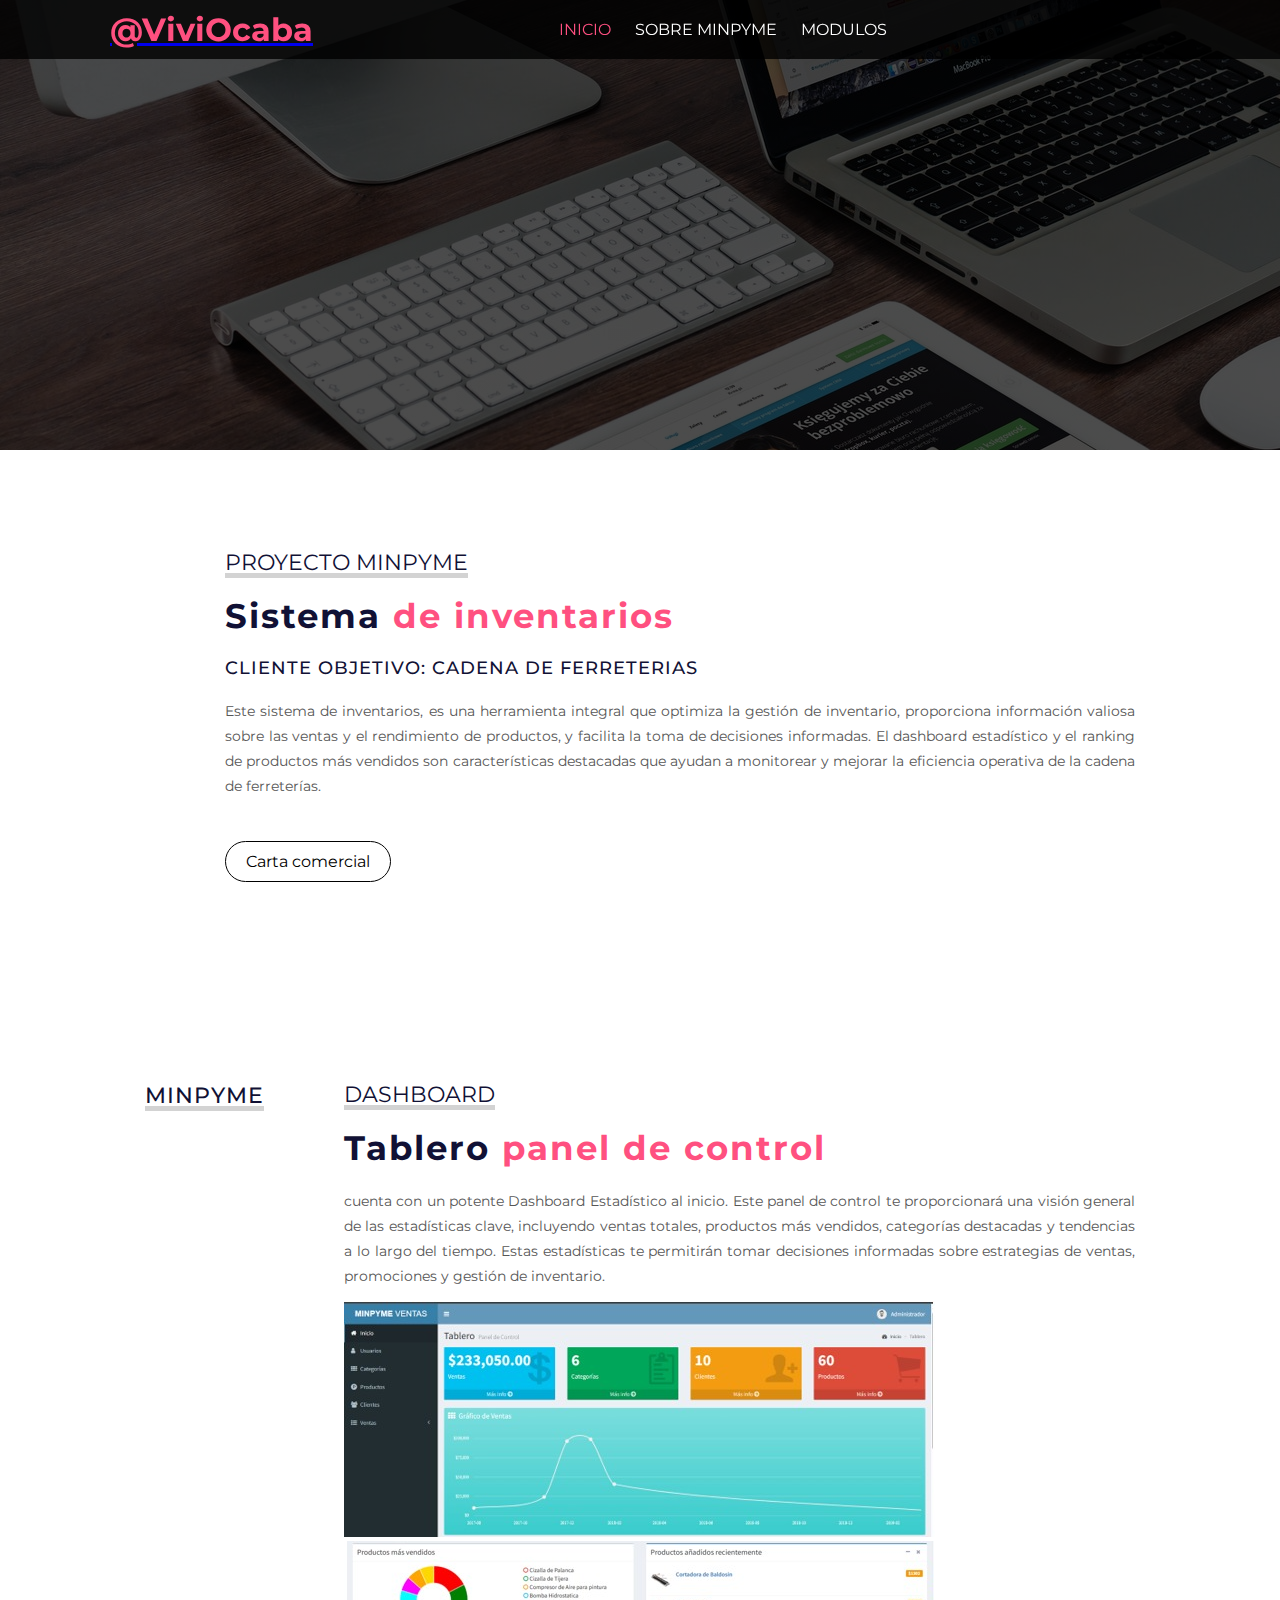
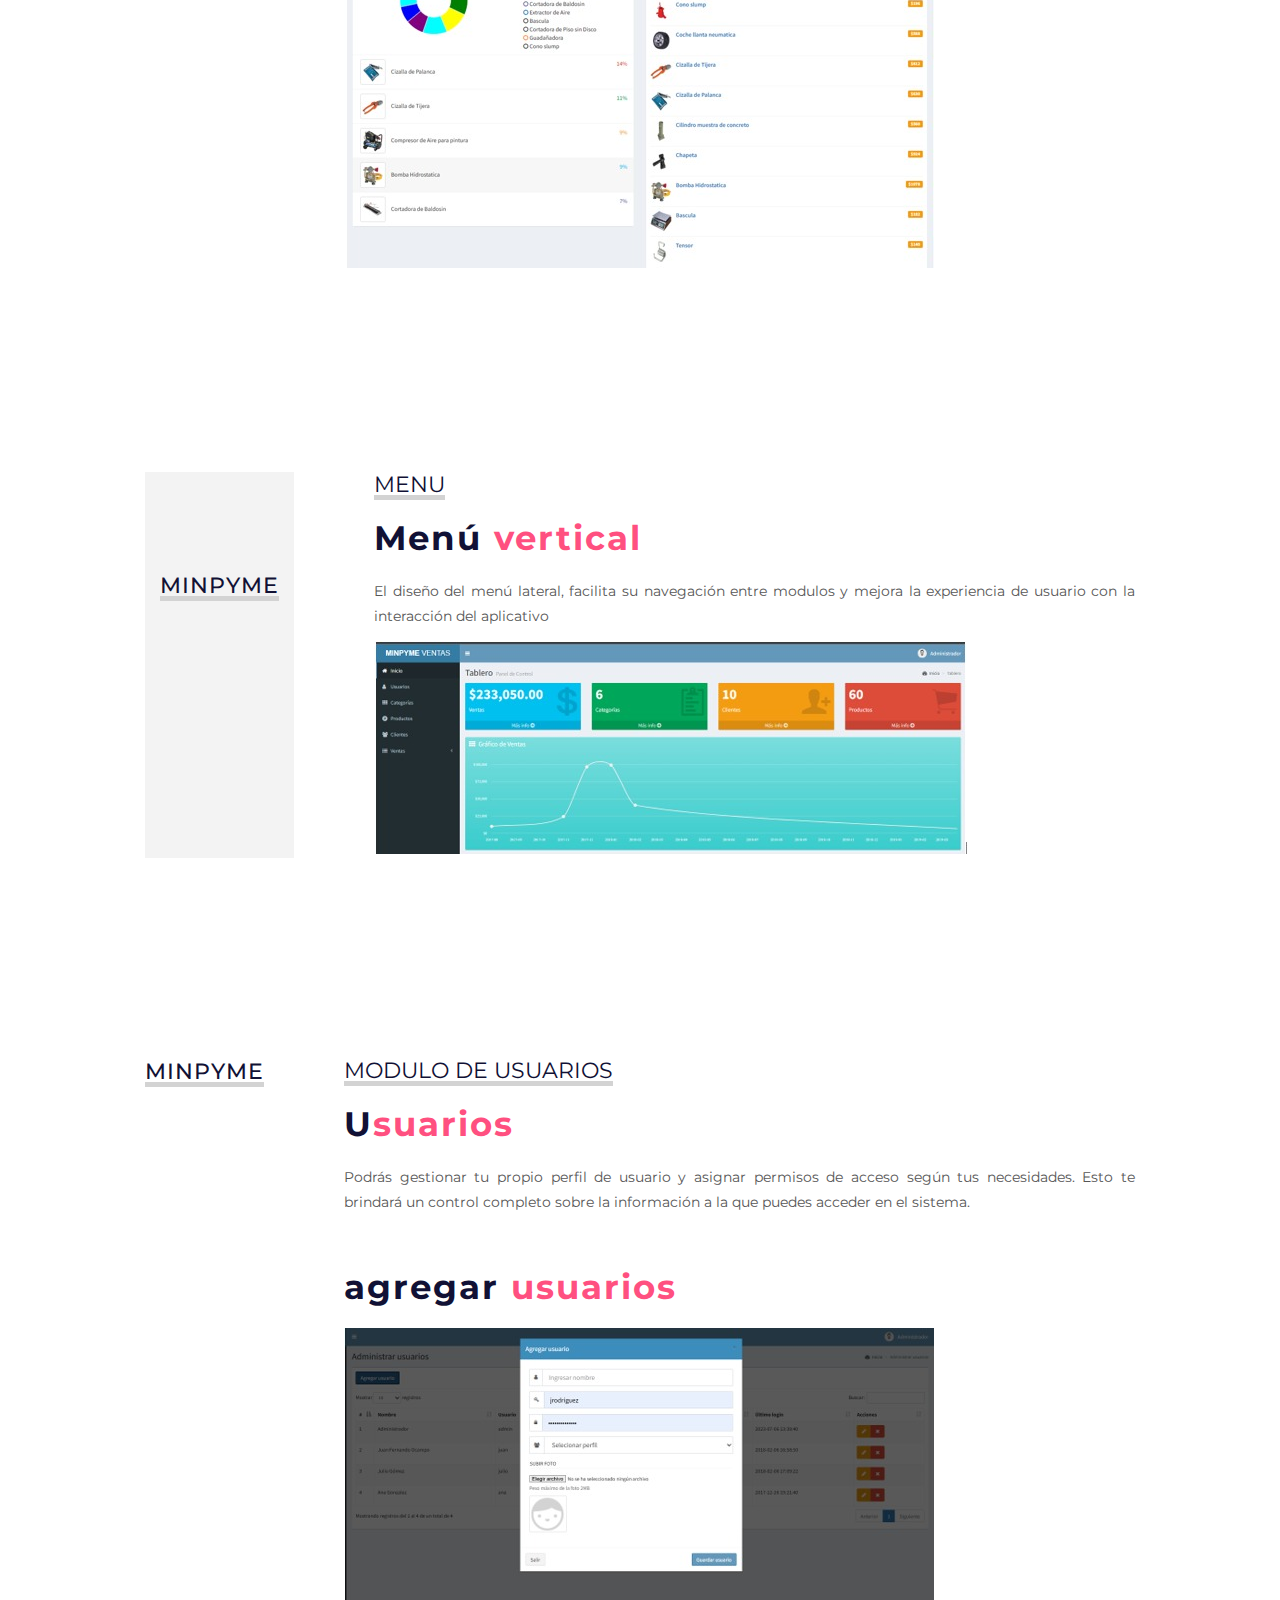
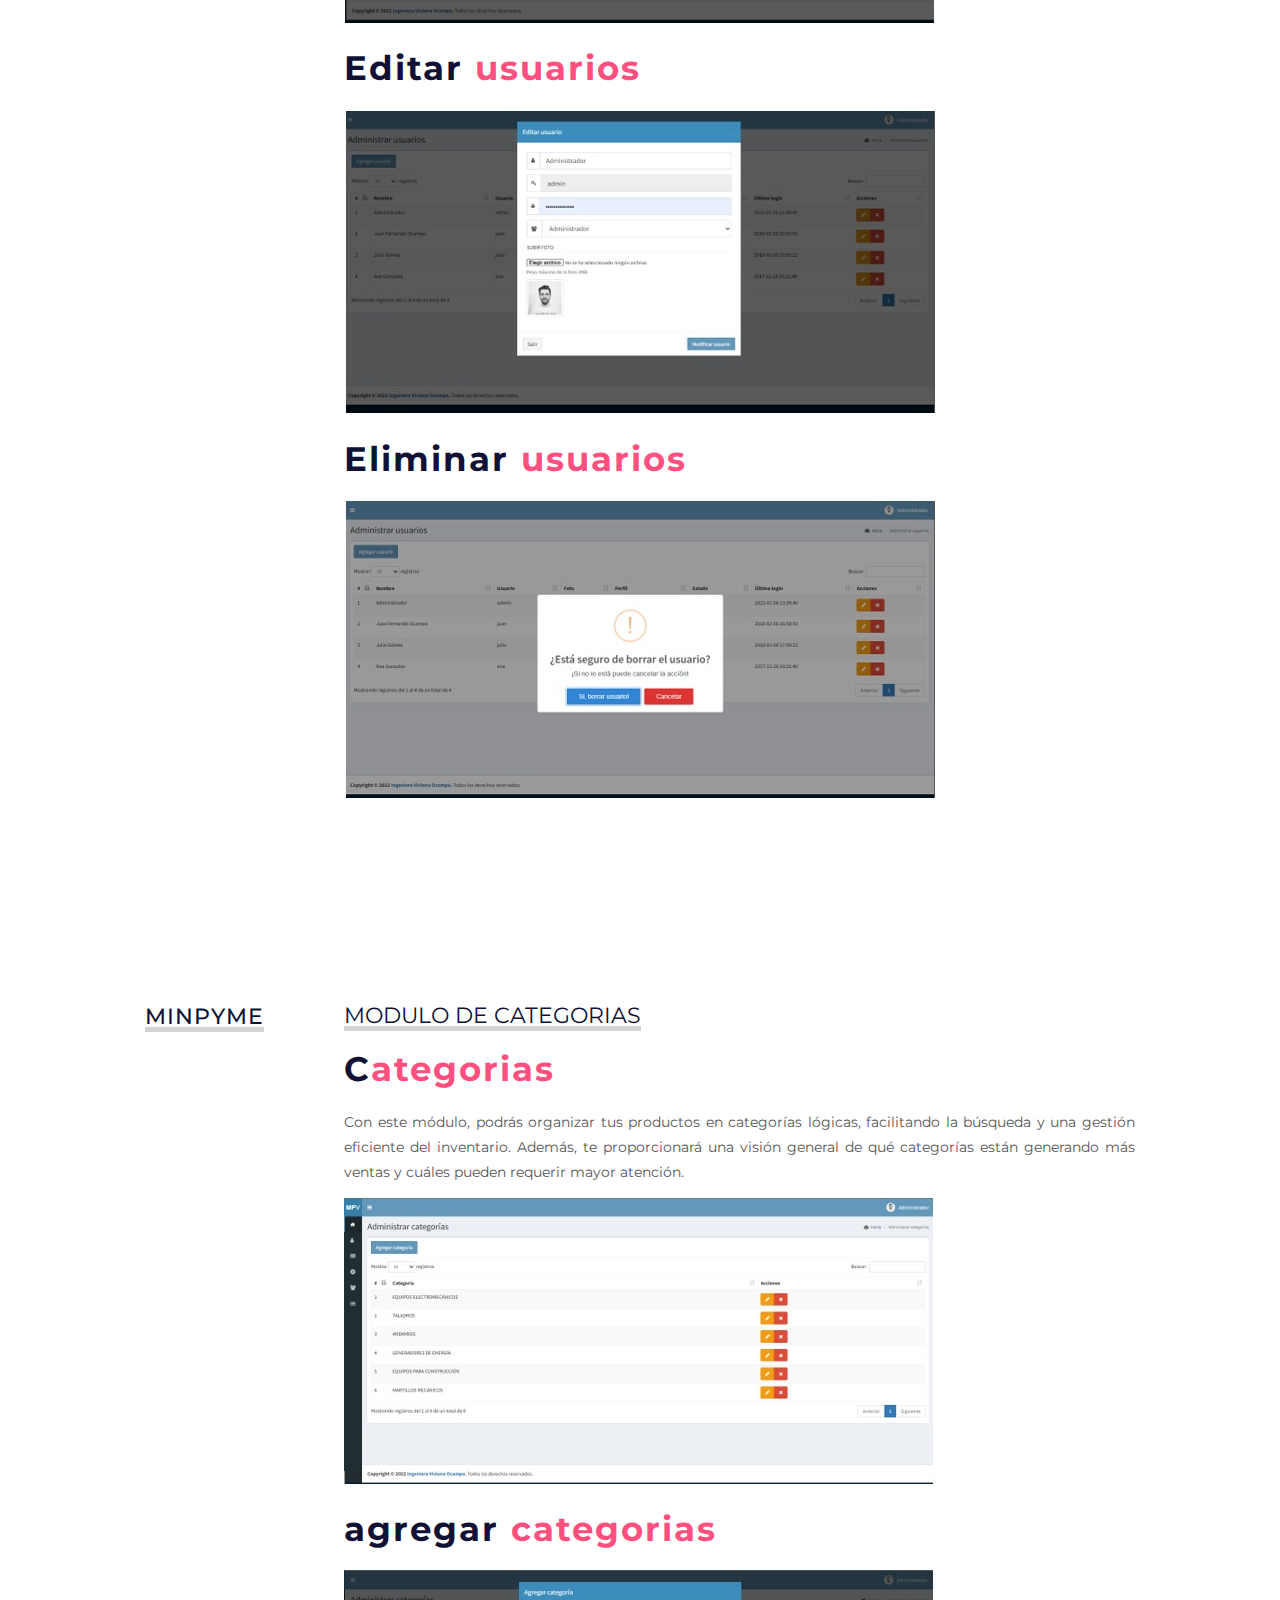
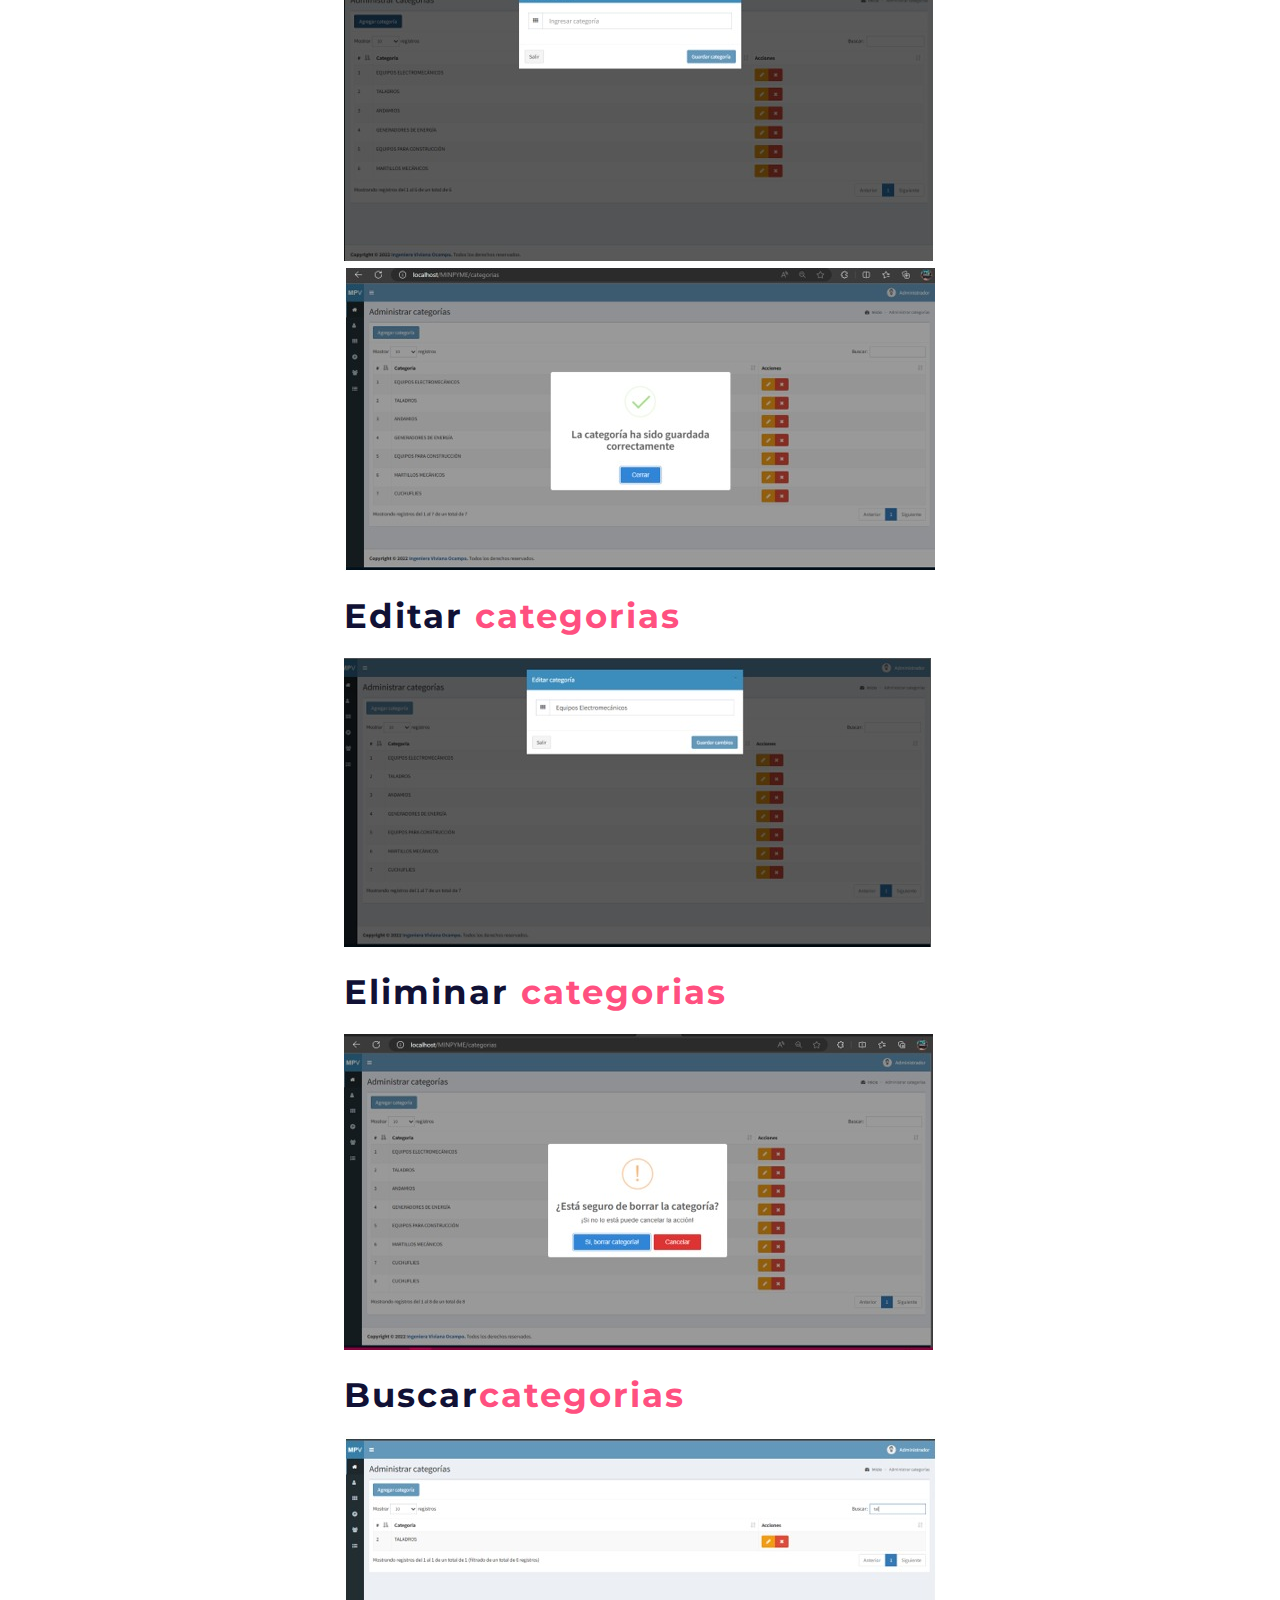
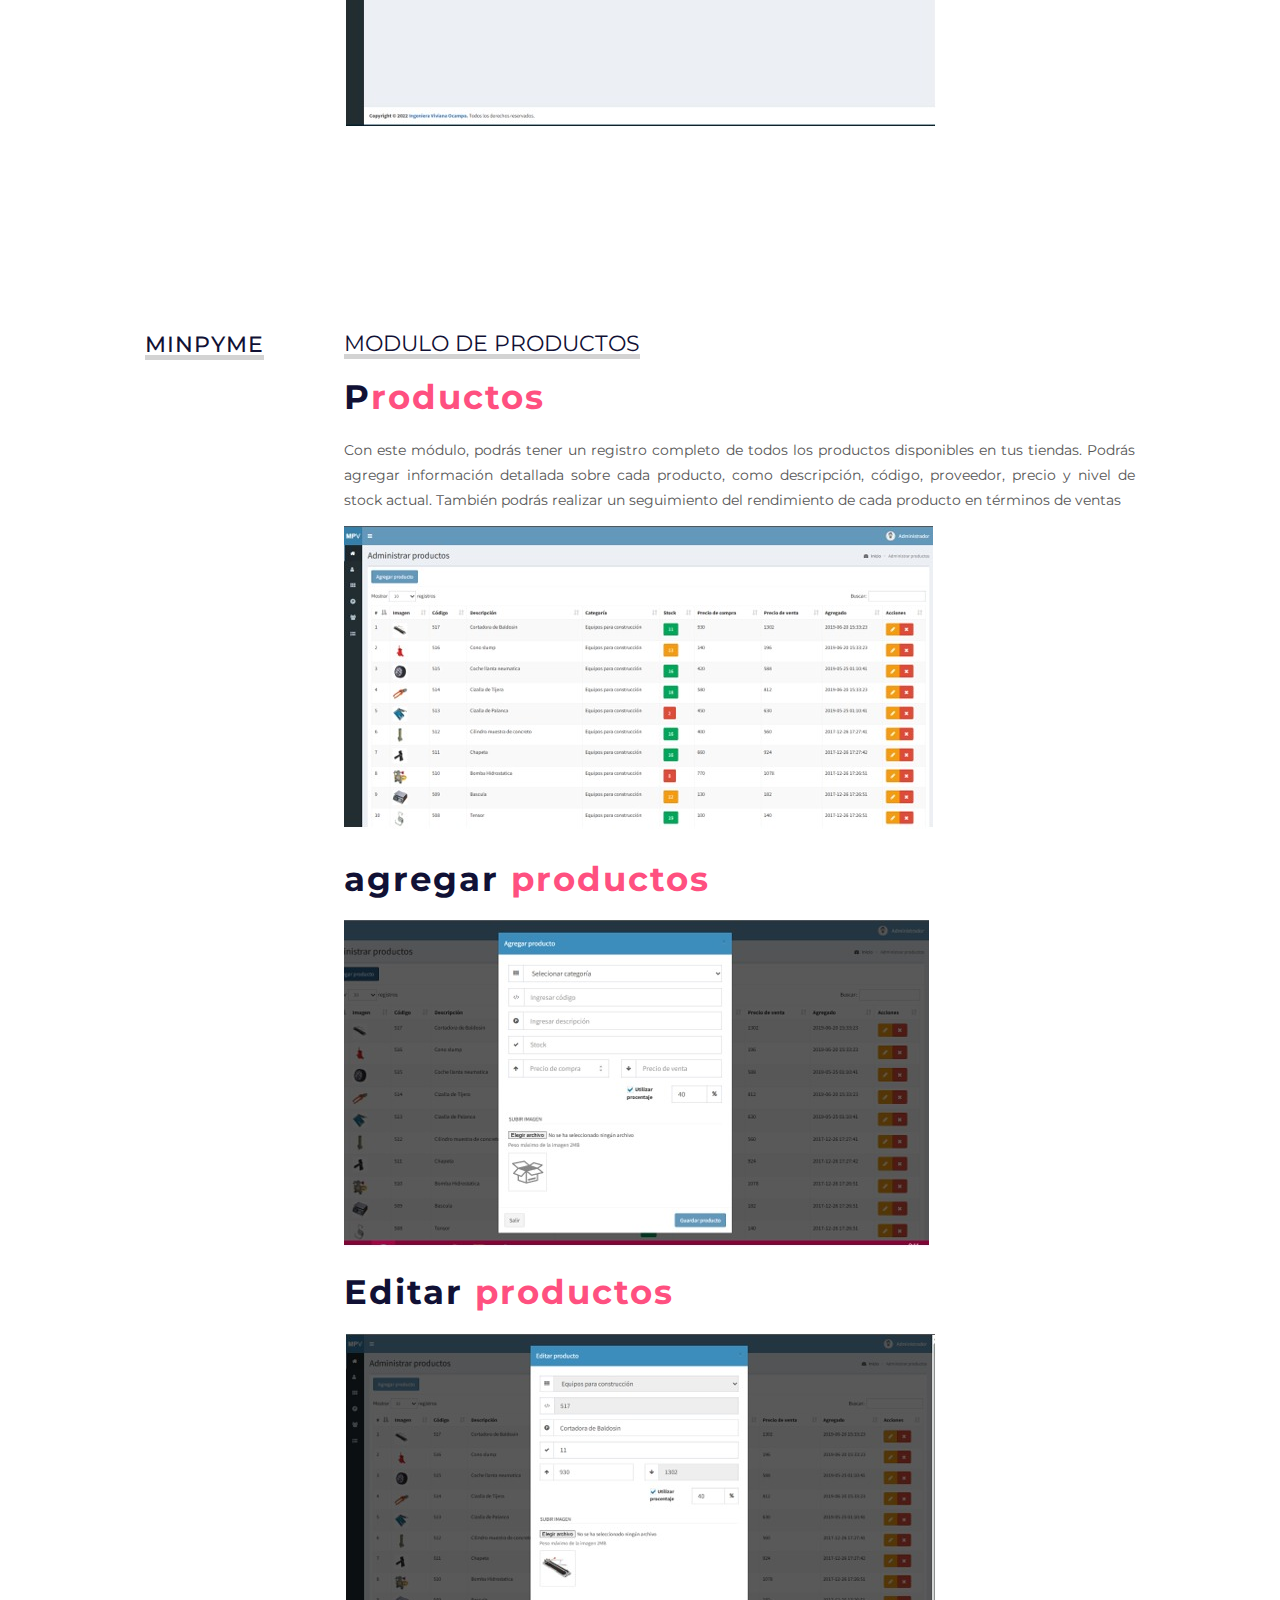
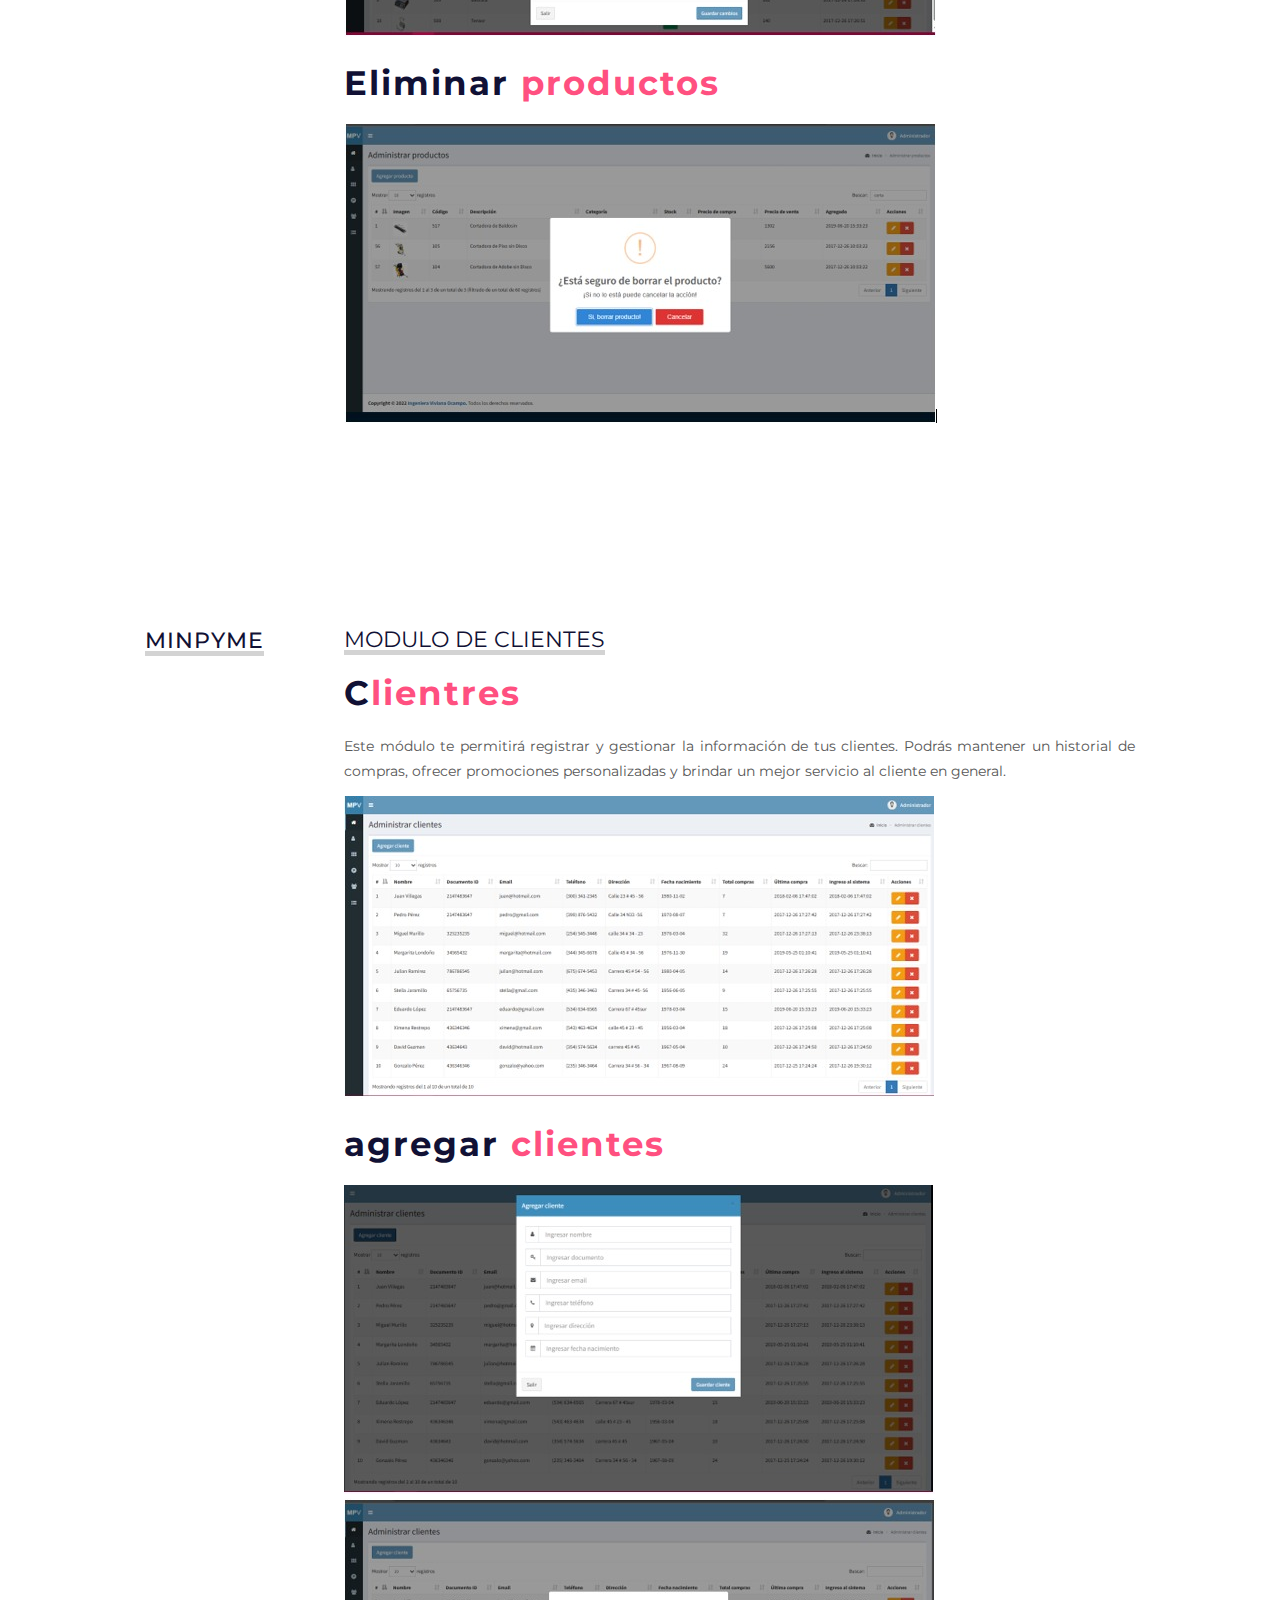
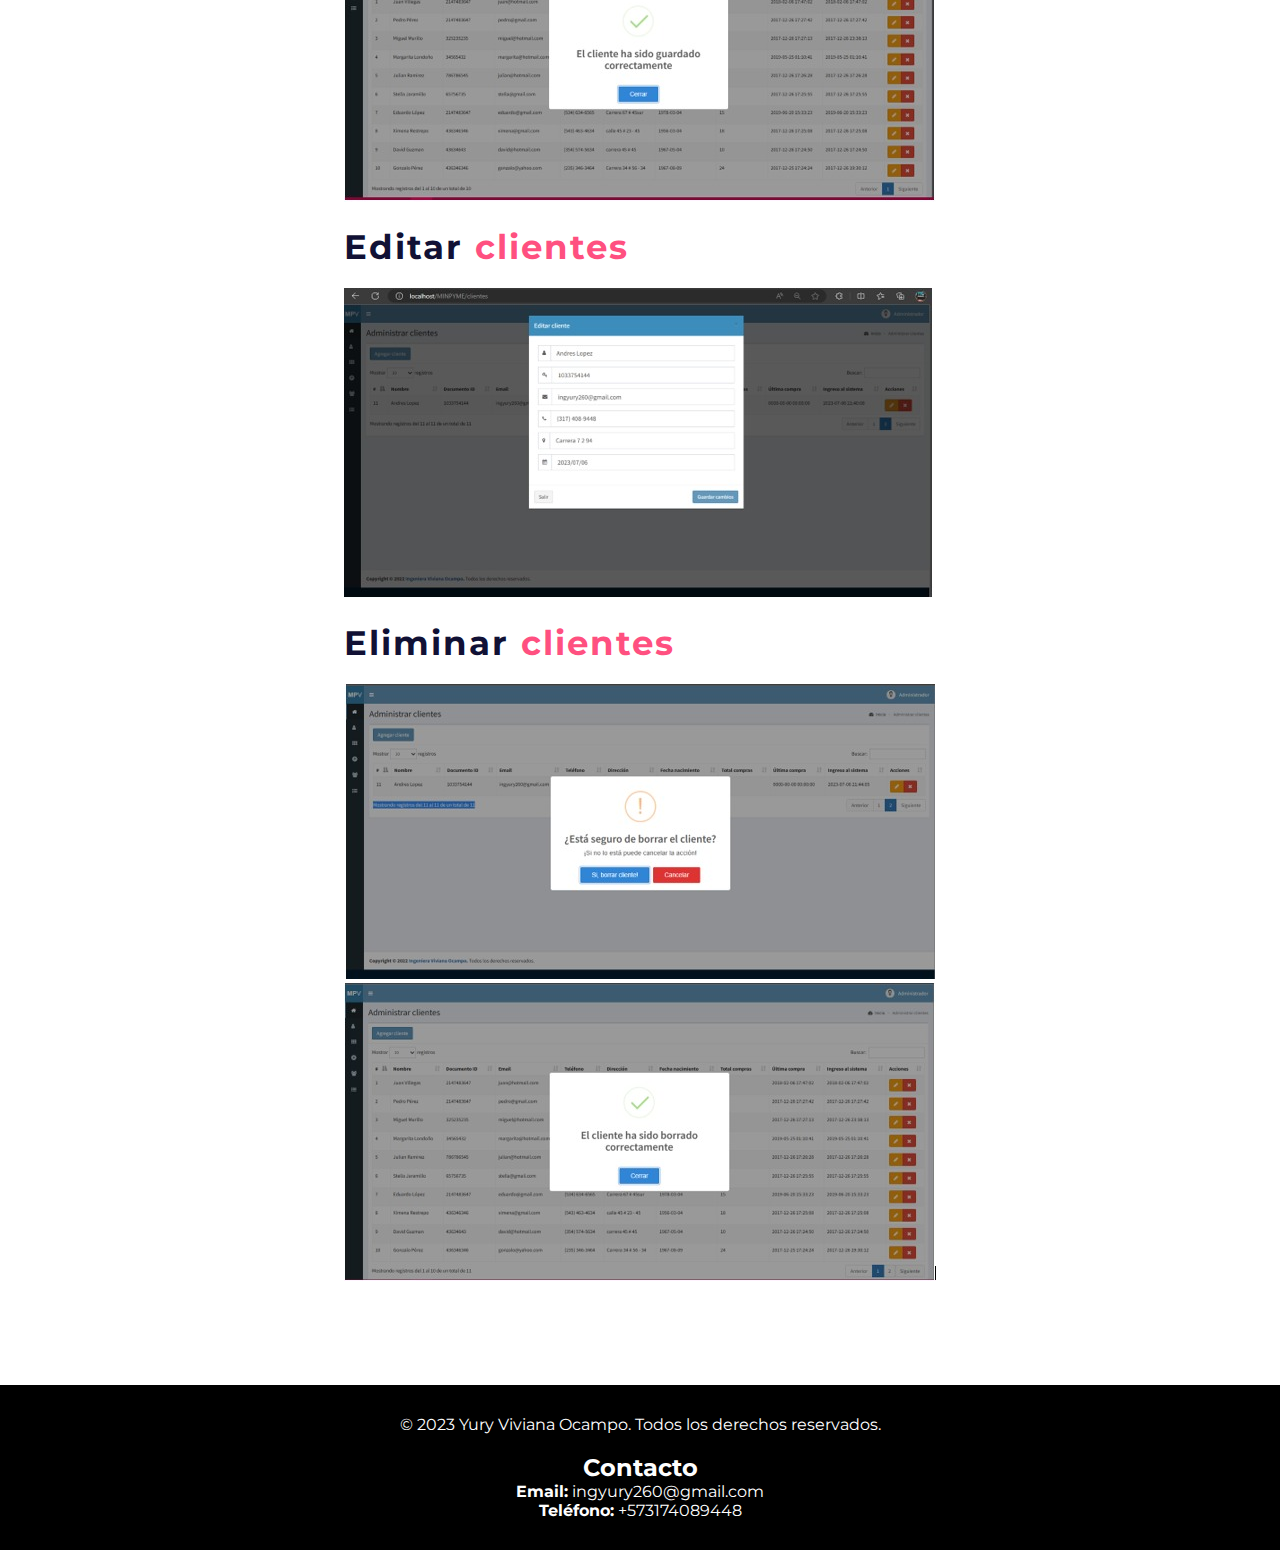
==== minpyme.html @ c979b542 "Creación del portafolio web" ====
<!DOCTYPE html>
<html lang="es">

<head>
    <meta charset="UTF-8">
    <meta http-equiv="X-UA-Compatible" content="IE=edge">
    <meta name="viewport" content="width=device-width, initial-scale=1.0 user-scalable=no">
    <link rel="stylesheet" href="https://cdnjs.cloudflare.com/ajax/libs/font-awesome/6.1.1/css/all.min.css"
        integrity="sha512-KfkfwYDsLkIlwQp6LFnl8zNdLGxu9YAA1QvwINks4PhcElQSvqcyVLLD9aMhXd13uQjoXtEKNosOWaZqXgel0g=="
        crossorigin="anonymous" referrerpolicy="no-referrer" />
    <title>Desarrollador Web</title>
    <link rel="stylesheet" href="estilo.css">
    <link rel="icon" href="img/cohete.ico">
</head>

<body>
     <!-- SECCION I N I C I O -->
     <section id="inicio">
        <div class="contenido">
            <header>
                <div class="contenido-header">
               
                    <a href="index.html"><h1>@ViviOcaba</h1></a>
                    <nav id="nav" class="">
                        <ul id="links">
                            <li><a href="#inicio" class="seleccionado" onclick="seleccionar(this)">INICIO</a></li>
                            <li><a href="#sobremi" onclick="seleccionar(this)">SOBRE MINPYME</a></li>
                            <li><a href="#servicios" onclick="seleccionar(this)">MODULOS</a></li>
                            
                        </ul>
                    </nav>

                    <!-- Icono del menu responsive -->
                    <div id="icono-nav" onclick="responsiveMenu()">
                        <i class="fa-solid fa-bars"></i>
                    </div>


                    <div class="redes">
                        <a href="https://www.linkedin.com/in/yury-viviana-ocampo-baracaldo-a1581785/"><i class="fab fa-linkedin"></i></a>
                        <a href="https://www.facebook.com/Yurivivioca"><i class="fa-brands fa-facebook"></i></a>
                        <a href="https://www.instagram.com/ingyury/"><i class="fa-brands fa-instagram-square"></i></a>
                    </div>
                </div>
            </header>
    </section>
    <!-- SECCION sobre proyecto -->
    <section id="sobremi">
        <div class="contenedor-foto">
        </div>
        <div class="sobremi">
            <p class="titulo-seccion">Proyecto MINPYME</p>
            <h2>Sistema <span>de inventarios</span> </h2>
            <h3>Cliente Objetivo: Cadena de ferreterias</h3>
            <div>
                <p class="justify-text">Este sistema de inventarios, es una herramienta integral que optimiza la gestión
                    de inventario,
                    proporciona información valiosa sobre las ventas y el rendimiento de productos, y facilita la toma
                    de decisiones informadas.
                    El dashboard estadístico y el ranking de productos más vendidos son características destacadas que
                    ayudan a monitorear y mejorar
                    la eficiencia operativa de la cadena de ferreterías.</p>
            </div>
            <a href="Documento/Carta Comercial.pdf">Carta comercial</a>
        </div>
    </section>
    <!-- SECCION Sobre la descripción de los modulos/Dashboard -->
    <section id="sobremi">
        <div class="sobremi">
            <h3 class="titulo-seccion">MINPYME</h3>
        </div>
        <div class="sobremi">
            <p class="titulo-seccion">Dashboard</p>
            <h2>Tablero <span>panel de control</span> </h2>

            <div>
                <p class="justify-text">cuenta con un potente Dashboard
                    Estadístico al inicio. Este panel de control te proporcionará una visión general de las
                    estadísticas clave, incluyendo ventas totales, productos más vendidos, categorías
                    destacadas y tendencias a lo largo del tiempo. Estas estadísticas te permitirán tomar
                    decisiones informadas sobre estrategias de ventas, promociones y gestión de inventario.</p>
                <img src="img/inicio.jpg" alt="">
                <img src="img/dashboard1.jpg" alt="">
            </div>
        </div>
    </section>
    <!-- SECCION Sobre la descripción de los modulos/Menu -->
    <section id="sobremi">
        <div id="servicios" class="sobremi">
            <h3 class="titulo-seccion">MINPYME</h3>
        </div>
        <div class="sobremi">
            <p class="titulo-seccion">Menu</p>
            <h2>Menú <span>vertical</span></h2>

            <div>
                <p class="justify-text">El diseño del menú lateral, facilita su navegación entre modulos y
                    mejora la experiencia de usuario con la interacción del aplicativo</p>
                <!-- <img src="img/menu.jpg" alt=""> -->
                <img src="img/menu.jpg" alt="">
            </div>
        </div>
    </section>
    <!-- SECCION Sobre la descripción de los modulos/Usuarios -->
    <section id="sobremi">
        <div class="sobremi">
            <h3 class="titulo-seccion">MINPYME</h3>
        </div>
        <div class="sobremi">
            <p class="titulo-seccion">Modulo de usuarios</p>
            <h2>U<span>suarios</span></h2>

            <div>
                <p class="justify-text">Podrás gestionar tu propio perfil de usuario y asignar 
                    permisos de acceso según tus necesidades. Esto te brindará un control completo 
                    sobre la información a la que puedes acceder en el sistema.</p>
                <img src="img/usuario1.jpg" alt="">
                <h2>agregar <span>usuarios</span></h2>
                <img src="img/usuario2.jpg" alt="">
                <h2>Editar <span>usuarios</span></h2>
                <img src="img/usuario3.jpg" alt="">
                <h2>Eliminar <span>usuarios</span></h2>
                <img src="img/usuario4.jpg" alt="">
                
            </div>
        </div>
    </section>

       <!-- SECCION Sobre la descripción de los modulos/Categorias -->
       <section id="sobremi">
        <div class="sobremi">
            <h3 class="titulo-seccion">MINPYME</h3>
        </div>
        <div class="sobremi">
            <p class="titulo-seccion">Modulo de categorias</p>
            <h2>C<span>ategorias</span></h2>

            <div>
                <p class="justify-text">Con este módulo, podrás organizar tus productos en 
                    categorías lógicas, facilitando la búsqueda y una gestión eficiente del inventario. 
                    Además, te proporcionará una visión general de qué categorías están generando 
                    más ventas y cuáles pueden requerir mayor atención.
                    </p>
                <img src="img/Categorias.jpg" alt="">
                <h2>agregar <span>categorias</span></h2>
                <img src="img/agregar categoria.jpg" alt="">
                <img src="img/agregarcategoria.jpg" alt="">
                <h2>Editar <span>categorias</span></h2>
                <img src="img/editar categoria.jpg" alt="">
                <h2>Eliminar <span>categorias</span></h2>
                <img src="img/eliminar categoria.jpg" alt="">
                <h2>Buscar<span>categorias</span></h2>
                <img src="img/BuscadorCategorias.jpg" alt="">
                
            </div>
        </div>
    </section>
     <!-- SECCION Sobre la descripción de los modulos/Productos -->
     <section id="sobremi">
        <div class="sobremi">
            <h3 class="titulo-seccion">MINPYME</h3>
        </div>
        <div class="sobremi">
            <p class="titulo-seccion">Modulo de productos</p>
            <h2>P<span>roductos</span></h2>

            <div>
                <p class="justify-text">Con este módulo, podrás tener un registro completo de 
                    todos los productos disponibles en tus tiendas. Podrás agregar información 
                    detallada sobre cada producto, como descripción, código, proveedor, precio y nivel 
                    de stock actual. También podrás realizar un seguimiento del rendimiento de cada 
                    producto en términos de ventas
                    </p>
                <img src="img/productos.jpg" alt="">
                <h2>agregar <span>productos</span></h2>
                <img src="img/agregar producto.jpg" alt="">
                <h2>Editar <span>productos</span></h2>
                <img src="img/Editar producto.jpg" alt="">
                <h2>Eliminar <span>productos</span></h2>
                <img src="img/eliminar producto.jpg" alt="">
                
            </div>
        </div>
    </section>

    <!-- SECCION Sobre la descripción de los modulos/Productos -->
    <section id="sobremi">
        <div class="sobremi">
            <h3 class="titulo-seccion">MINPYME</h3>
        </div>
        <div class="sobremi">
            <p class="titulo-seccion">Modulo de clientes</p>
            <h2>C<span>lientres</span></h2>

            <div>
                <p class="justify-text">Este módulo te permitirá registrar y gestionar la información 
                    de tus clientes. Podrás mantener un historial de compras, ofrecer promociones 
                    personalizadas y brindar un mejor servicio al cliente en general.
                    </p>
                <img src="img/Clientes.jpg" alt="">
                <h2>agregar <span>clientes</span></h2>
                <img src="img/agregarclientes.jpg" alt="">
                <img src="img/agregarcliente1.jpg" alt="">
                <h2>Editar <span>clientes</span></h2>
                <img src="img/editarcliente.jpg" alt="">
                <h2>Eliminar <span>clientes</span></h2>
                <img src="img/eliminarcliente.jpg" alt="">
                <img src="img/eliminar cliente exito.jpg" alt="">

                
            </div>
        </div>
    </section>
    <!-- SECCION FOOTER -->
    <footer>
        <p>&copy; 2023 Yury Viviana Ocampo. Todos los derechos reservados.</p>
        <div class="redes">
            <a href="https://www.linkedin.com/in/yury-viviana-ocampo-baracaldo-a1581785/"><i
                    class="fab fa-linkedin"></i></a>
            <a href="https://www.facebook.com/Yurivivioca"><i class="fa-brands fa-facebook"></i></a>
            <a href="https://www.instagram.com/ingyury/"><i class="fa-brands fa-instagram-square"></i></a>


            <h2>Contacto</h2>
            <div>
                <p><strong>Email:</strong> ingyury260@gmail.com</p>
                <p><strong>Teléfono:</strong> +573174089448</p>
            </div>
        </div>


    </footer>

    <script src="script.js"></script>
</body>

</html>
---- estilo.css ----
@import url('https://fonts.googleapis.com/css2?family=Montserrat:wght@200;300;400;500;600&display=swap');
        * {
            margin: 0;
            padding: 0;
            box-sizing: border-box;
            font-family: 'Montserrat';
        }
        
        html {
            scroll-behavior: smooth;
        }
        /* *********************/
        /* seccion I N I C I O */
        /* *********************/
        
        #inicio {
            background: linear-gradient( rgba(0, 0, 0, .7), rgba(0, 0, 0, .7)), url("img/fondo-inicio.jpg");
            background-size: cover;
            background-position: center center;
            height: 50vh;
        }
        
        #inicio .contenido header {
            background-color: rgba(0, 0, 0, .8);
            position: fixed;
            width: 100%;
            z-index: 100;
            top: 0;
        }
        
        #inicio .contenido header .contenido-header {
            max-width: 1100px;
            margin: auto;
            display: flex;
            justify-content: space-between;
            align-items: center;
            padding: 10px 20px;
        }
        
        #inicio .contenido header .contenido-header h1 {
            text-align: center;
            color: #ff5080;
        }
        
        #inicio .contenido header .contenido-header nav ul {
            list-style: none;
            display: flex;
            align-items: center;
        }
        
        #inicio .contenido header .contenido-header nav ul li a {
            text-decoration: none;
            color: #fff;
            margin: 0 12px;
            font-weight: 400;
            transition: .5s;
        }
        
        #inicio .contenido header .contenido-header nav ul li a:hover {
            color: #ff5080;
        }
        
        #inicio .contenido header .contenido-header .redes a {
            text-decoration: none;
            color: #fff;
            display: inline-block;
            margin-left: 10px;
            transition: .5s;
        }
        
        #inicio .contenido header .contenido-header .redes a:hover {
            color: #ff5080;
        }
        
        #inicio .contenido header .contenido-header .seleccionado {
            color: #ff5080;
        }
        
        #inicio .contenido .presentacion {
            max-width: 1100px;
            height: 100vh;
            margin: auto;
            color: #fff;
            display: flex;
            flex-direction: column;
            align-items: center;
            justify-content: center;
        }
        
        #inicio .contenido .presentacion .bienvenida {
            font-size: 16px;
            margin-bottom: 20px;
            text-transform: uppercase;
            letter-spacing: 5px;
        }
        
        #inicio .contenido .presentacion h2 {
            font-size: 55px;
            margin-bottom: 25px;
            text-align: center;
        }
        
        #inicio .contenido .presentacion h2 span {
            font-size: 25px;
            color: #ff5080;
        }
        
        #inicio .contenido .presentacion .descripcion {
            max-width: 700px;
            margin: 25px auto;
            font-size: 18px;
            text-align: center;
        }
        
        #inicio .contenido .presentacion a {
            text-decoration: none;
            display: inline-block;
            margin: 25px;
            padding: 20px 25px;
            border: 2px solid #fff;
            border-radius: 50px;
            color: #fff;
            font-weight: bold;
            text-transform: uppercase;
            transition: .5s;
        }
        
        #inicio .contenido .presentacion a:hover {
            background-color: #ff5080;
        }
        
        #icono-nav {
            color: #fff;
            display: none;
        }
        /* *********************/
        /* seccion S O B R E  M I */
        /* *********************/
        
        #sobremi {
            max-width: 1100px;
            margin: auto;
            padding: 100px 15px;
            color: #111135;
            display: flex;
        }
        
        #sobremi .contenedor-foto {
            max-width: 400px;
            margin-right: 80px;
        }
        
        #sobremi .contenedor-foto img {
            padding: 20px;
            width: 100%;
            border-radius: 20px;
            background-color: #f3f3f3;
        }
        
        #sobremi .sobremi {
            margin: 0 40px;
        }
        
        #sobremi .sobremi .titulo-seccion {
            font-size: 22px;
            text-transform: uppercase;
            color: #111135;
            text-decoration: underline;
            text-decoration-color: #d3d3d3;
            text-decoration-thickness: 5px;
        }
        
        #sobremi .sobremi h2 {
            font-size: 34px;
            font-weight: bold;
            margin: 20px 0;
            letter-spacing: 2px;
        }
        
        #sobremi .sobremi h2 span {
            color: #ff5080;
        }
        
        #sobremi .sobremi h3 {
            font-size: 18px;
            font-weight: 500;
            text-transform: uppercase;
            margin-bottom: 20px;
            letter-spacing: 1px;
        }
        
        #sobremi .sobremi p {
            font-size: 14px;
            line-height: 25px;
            color: #565656;
            margin-bottom: 12px;
        }
        
        #sobremi .sobremi a {
            display: inline-block;
            text-decoration: none;
            color: #000;
            border-radius: 30px;
            border: 1px solid #000;
            padding: 10px 20px;
            margin-top: 30px;
            transition: .5s;
        }
        
        #sobremi .sobremi a:hover {
            background-color: #ff5080;
            color: #fff;
        }

        .justify-text {
            text-align: justify;
        }
        /* *********************/
        /* seccion S E R V I C I O S */
        /* *********************/
        
        #servicios {
            padding: 100px 15px;
            text-align: center;
            background-color: #f3f3f3;
        }
        
        #servicios .titulo-seccion {
            text-align: center;
            font-size: 22px;
            text-transform: uppercase;
            color: #111135;
            text-decoration: underline;
            text-decoration-color: #d3d3d3;
            text-decoration-thickness: 5px;
        }
        
        #servicios .fila {
            display: flex;
            justify-content: space-between;
            max-width: 1150px;
            margin: 30px auto;
        }
        
        #servicios .fila .servicio {
            max-width: 350px;
            background-color: #fff;
            padding: 30px;
            margin: 0 5px;
            border-radius: 5px;
            transition: .5s;
        }
        
        #servicios .fila .servicio:hover {
            box-shadow: 5px 5px 10px #565656, -5px -5px 10px #8a8a8a;
        }
        
        #servicios .fila .servicio .icono {
            display: inline-block;
            width: 60px;
            height: 60px;
            border-radius: 50%;
            background-color: #d3d3d3;
            padding: 20px;
            margin-bottom: 25px;
        }
        
        #servicios .fila .servicio h4 {
            font-size: 22px;
            margin-bottom: 25px;
        }
        
        #servicios .fila .servicio hr {
            width: 30%;
            margin: auto;
            color: #000;
            margin-bottom: 25px;
        }
        
        #servicios .fila .servicio ul {
            list-style: none;
            display: flex;
            justify-content: space-around;
            margin-bottom: 10px;
        }
        
        #servicios .fila .servicio p {
            font-size: 14px;
            line-height: 22px;
        }
        /* *********************/
        /* seccion S K I L L S */
        /* *********************/
        
        .contenedor-skills {
            background: linear-gradient( #eb5a5acc, rgba(33, 16, 16, 0.8)), url("img/fondo-skills.jpg");
            background-attachment: fixed;
            background-repeat: no-repeat;
            background-size: cover;
            color: #fff;
            background-position: center center;
            padding: 100px 0;
            text-align: center;
        }
        
        .contenedor-skills .skill {
            max-width: 600px;
            margin: 30px auto;
        }
        
        .contenedor-skills .skill .info {
            display: flex;
            justify-content: space-between;
        }
        
        .contenedor-skills .skill .lista {
            display: inline-block;
            margin-right: 20px;
            height: 10px;
            width: 10px;
            background-color: #fff;
        }
        
        .contenedor-skills .skill .barra {
            background-color: #919191;
            width: 100%;
            height: 6px;
            margin: 10px 0px;
        }
        
        .contenedor-skills .skill .barra .barra-progreso1 {
            background-color: #fff;
            width: 95%;
            height: 6px;
            animation: progreso1 2s forwards;
        }
        
        .contenedor-skills .skill .barra .barra-progreso2 {
            background-color: #fff;
            width: 90%;
            height: 6px;
            animation: progreso2 2s forwards;
        }
        
        .contenedor-skills .skill .barra .barra-progreso3 {
            background-color: #fff;
            width: 90%;
            height: 6px;
            animation: progreso3 2s forwards;
        }
        
        .contenedor-skills .skill .barra .barra-progreso4 {
            background-color: #fff;
            width: 85%;
            height: 6px;
            animation: progreso4 2s forwards;
        }
        
        @keyframes progreso1 {
            0% {
                width: 0;
            }
            100% {
                width: 95%;
            }
        }
        
        @keyframes progreso2 {
            0% {
                width: 0;
            }
            100% {
                width: 90%;
            }
        }
        
        @keyframes progreso3 {
            0% {
                width: 0;
            }
            100% {
                width: 90%;
            }
        }
        
        @keyframes progreso4 {
            0% {
                width: 0;
            }
            100% {
                width: 85%;
            }
        }
        /* *********************/
        /* seccion P O R T A F O L I O */
        /* *********************/
        
        #portfolio {
            max-width: 1100px;
            padding: 100px 0;
            margin: auto;
        }
        
        #portfolio .titulo-seccion {
            text-align: center;
            font-size: 22px;
            text-transform: uppercase;
            color: #111135;
            text-decoration: underline;
            text-decoration-color: #d3d3d3;
            text-decoration-thickness: 5px;
        }
        
        #portfolio .fila {
            display: flex;
            justify-content: space-between;
            margin: 30px 0;
        }
        
        #portfolio .fila .proyecto {
            max-width: 450px;
            border: 1px solid #000;
            margin: 0 10px;
            position: relative;
            overflow: hidden;
        }
        
        #portfolio .fila .proyecto img {
            width: 100%;
            height: 100%;
            filter: grayscale(1);
            object-fit: cover;
            transition: 0.5s;
        }
        
        #portfolio .fila .proyecto:hover img {
            filter: grayscale(0);
            transform: scale(1.2);
            
        }
        
        #portfolio .fila .proyecto .info {
            position: absolute;
            left: 0px;
            background-color: rgba(0, 0, 0, 0.8);
            color: #ff5080;
            width: 100%;
            padding: 10px;
            opacity: 0;
            bottom: -40px;
            transition: .5s;
        }
        
        #portfolio .fila .proyecto:hover .info {
            opacity: 1;
            bottom: 0;
        }

        #portfolio .fila .proyecto .info a {
            color: #ff5080;
          }
      
        
        /* *********************/
        /* seccion F O O T E R */
        /* *********************/
        
        footer {
            background-color: #000;
            color: #fff;
            text-align: center;
            padding: 30px 0;
        }
        
        footer a {
            text-decoration: none;
            color: #fff;
            display: inline-block;
            margin: 5px;
            font-size: 26px;
        }
        /* *********************/
        /* seccion R E S P O N S I V E */
        /* *********************/
        
        @media screen and (max-width: 800px) {
            .redes {
                display: none;
            }
            nav {
                display: none;
            }
            nav.responsive {
                display: block;
                background-color: rgba(0, 0, 0, .8);
                width: 100%;
                position: absolute;
                top: 48px;
                left: 0;
                padding: 10px 0;
            }
            nav.responsive ul {
                display: block !important;
                text-align: center;
            }
            nav.responsive ul li {
                margin: 5px 0;
            }
            #icono-nav {
                display: block;
            }
            #inicio .contenido .presentacion h2 {
                font-size: 40px;
            }
            /* seccion SOBRE MI */
            #sobremi {
                padding: 50px 0;
                display: block;
            }
            #sobremi .contenedor-foto {
                max-width: 200px;
                margin: auto;
            }
            #sobremi .contenedor-foto img {
                padding: 8px;
            }
            #sobremi .sobremi .titulo-seccion {
                text-align: center;
            }
            #sobremi .sobremi h2 {
                font-size: 25px;
                text-align: center;
            }
            /* seccion MIS SERVICIOS */
            #servicios {
                padding: 50px 15px;
            }
            #servicios .fila {
                display: block;
            }
            #servicios .fila .servicio {
                margin: 10px auto;
            }
            /* seccion HABLIDADES MI */
            .contenedor-skills {
                padding: 50px 20px;
            }
            /* seccion PORTAFOLIO */
            #portfolio {
                padding: 50px 0;
            }
            #portfolio .fila {
                display: block;
            }
            #portfolio .fila .proyecto {
                margin: 10px auto;
            }
            /* seccion CONTACTO */
            #contacto {
                padding: 50px 15px;
            }
            #contacto .contenedor-form .mitad {
                margin-bottom: 15px;
                display: block;
            }
            #contacto .contenedor-form .mitad input {
                width: 100%;
                margin-bottom: 15px;
            }
            
          
        }
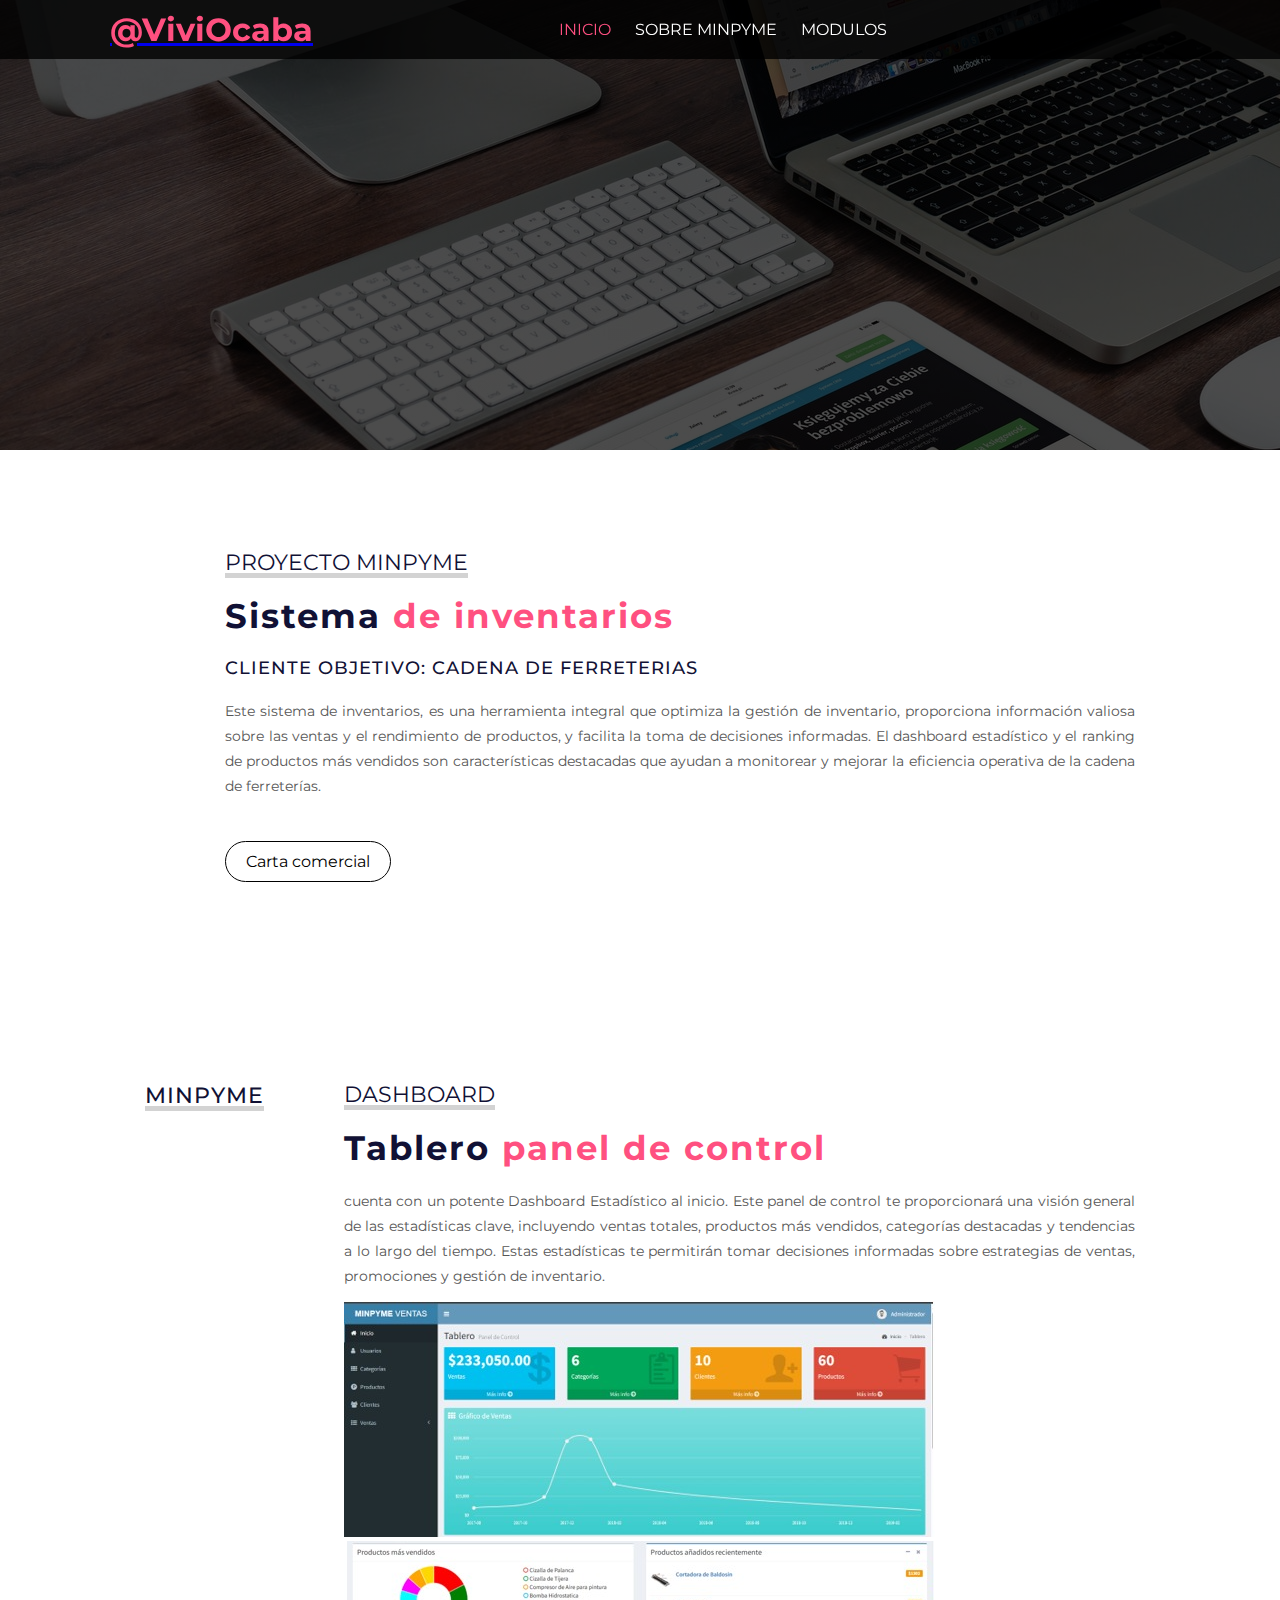
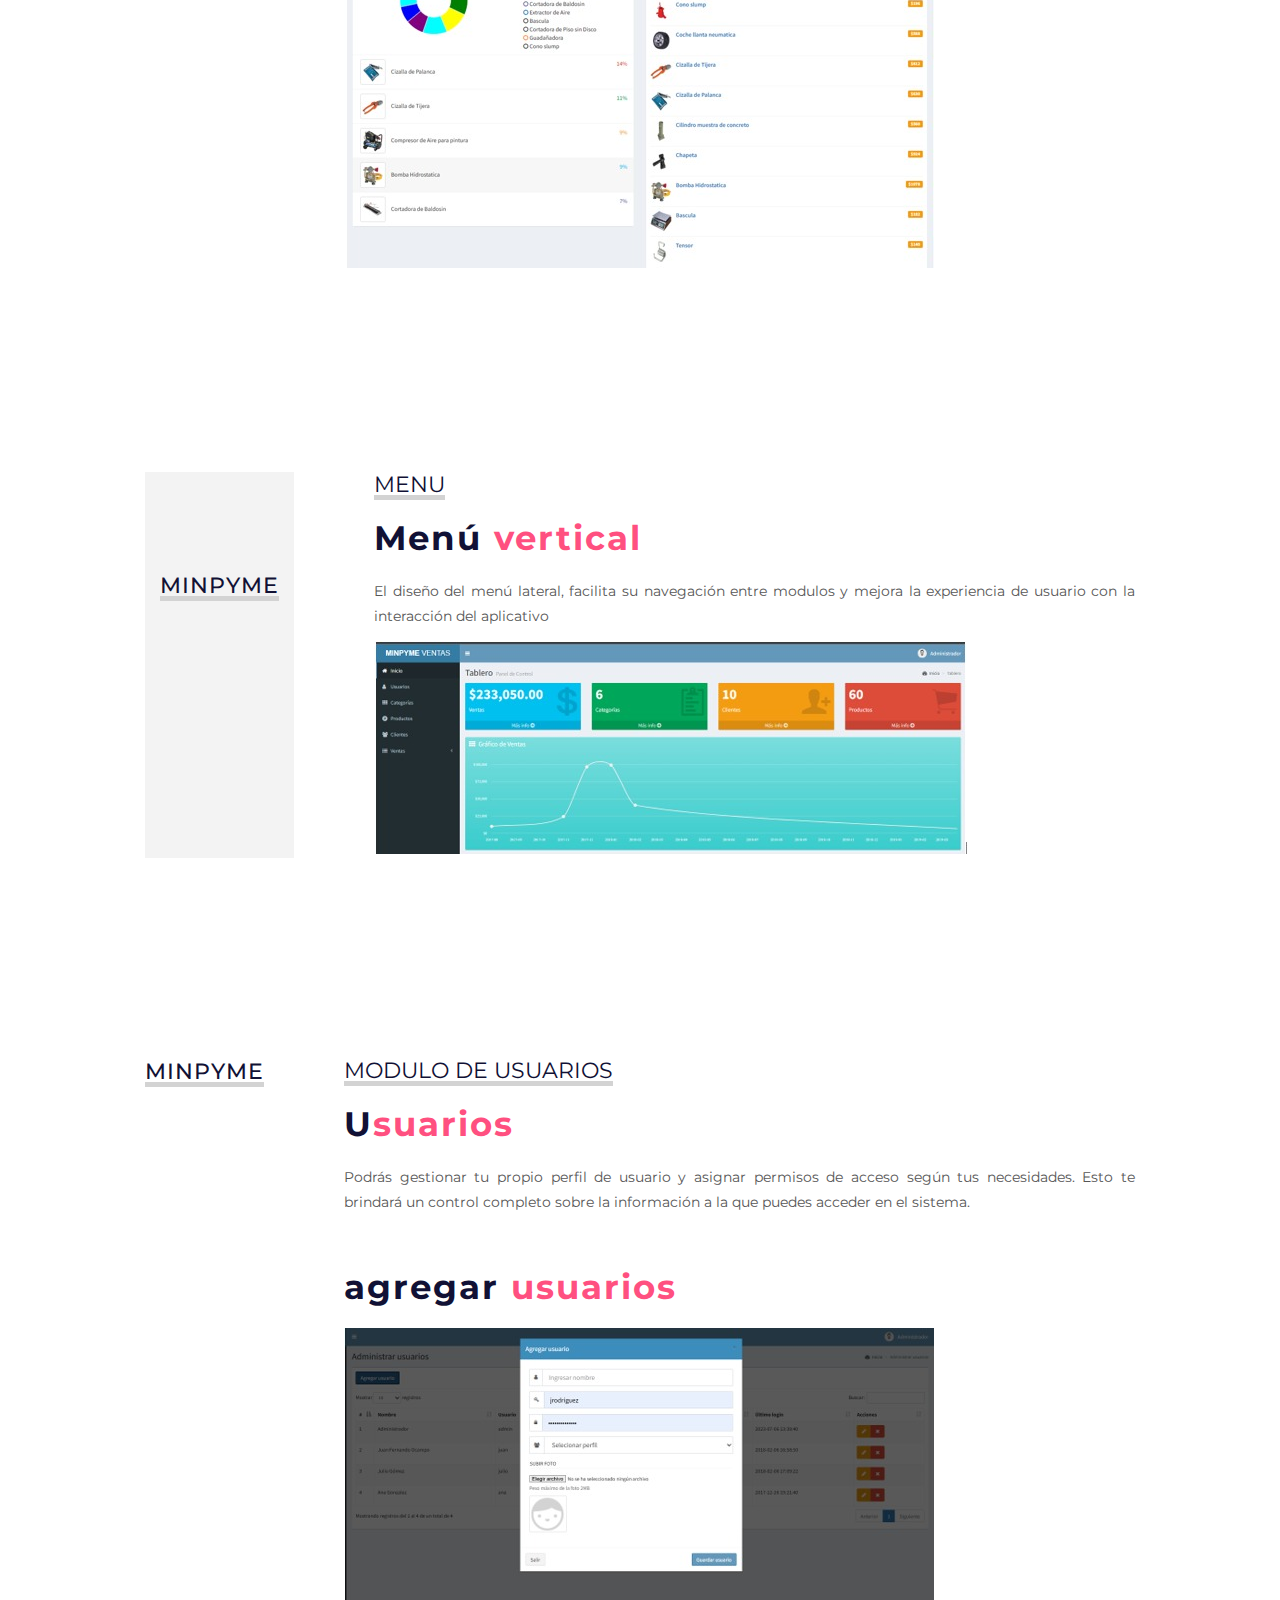
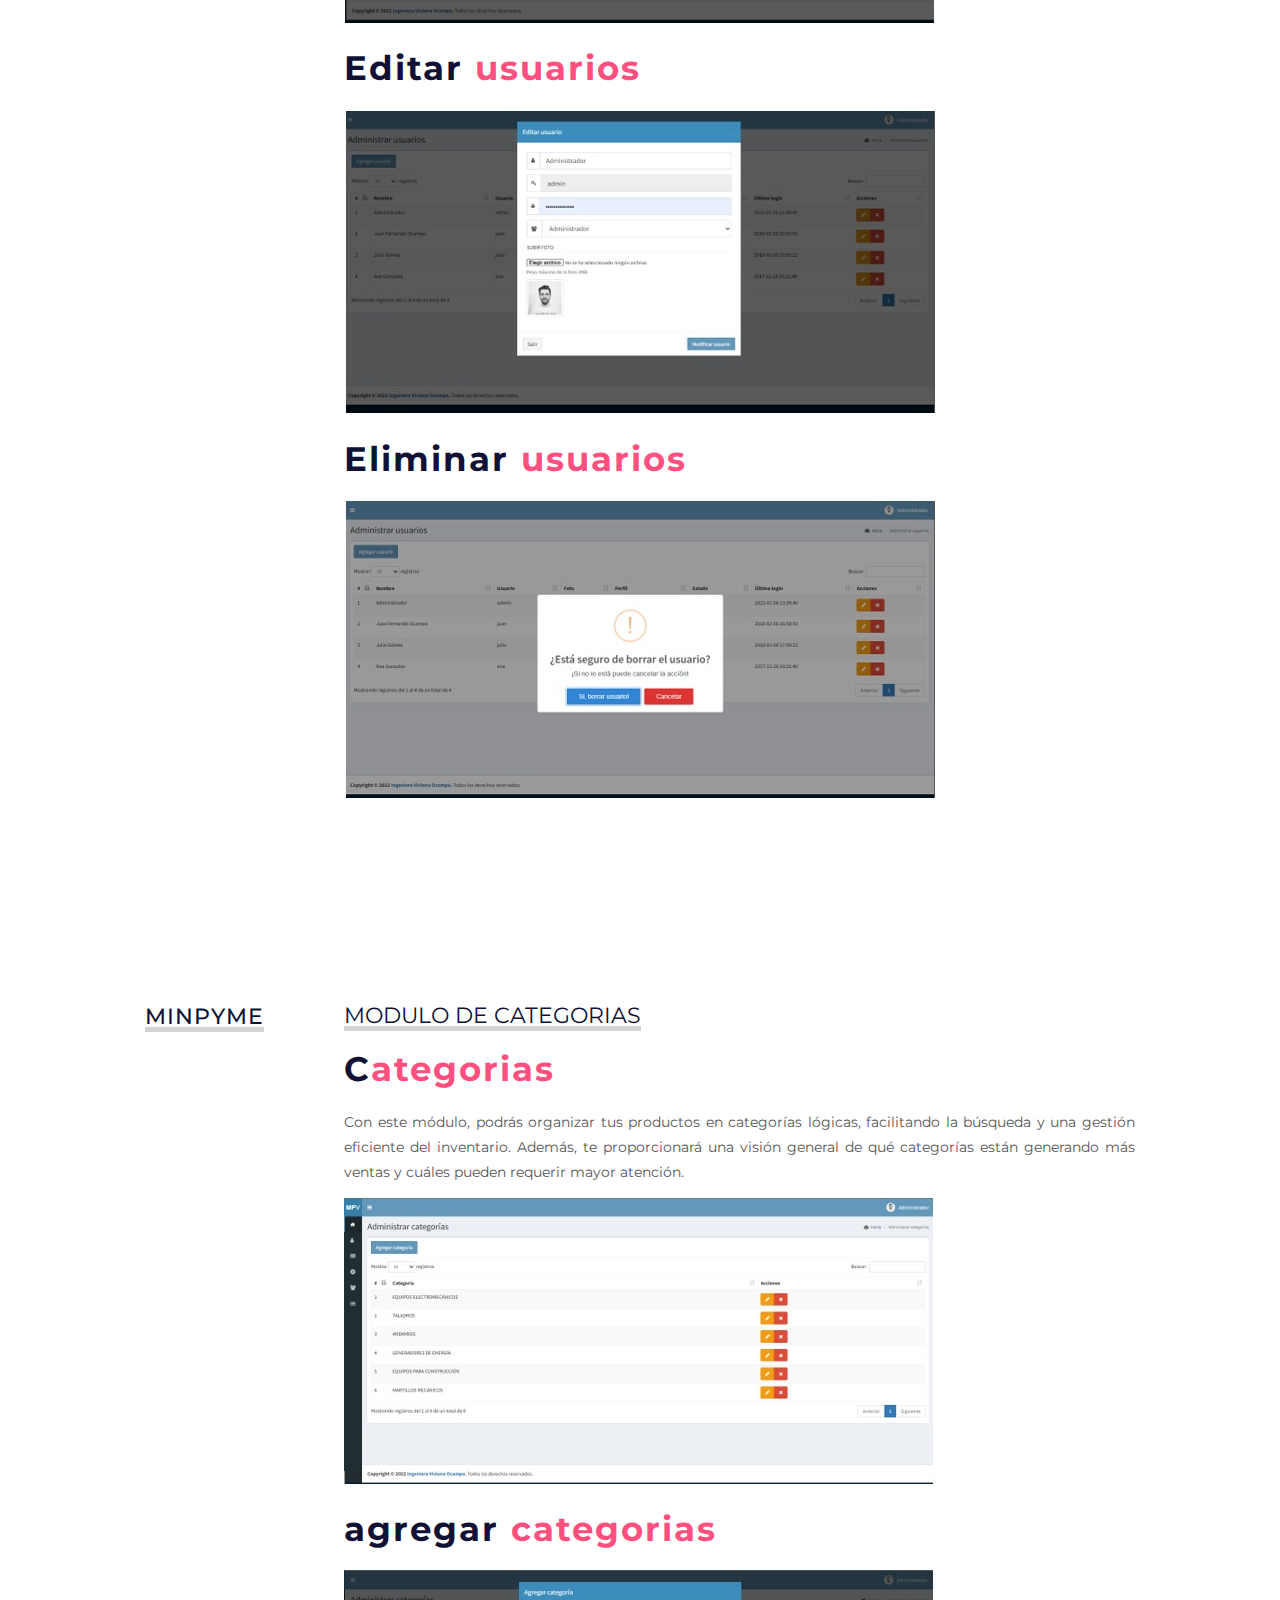
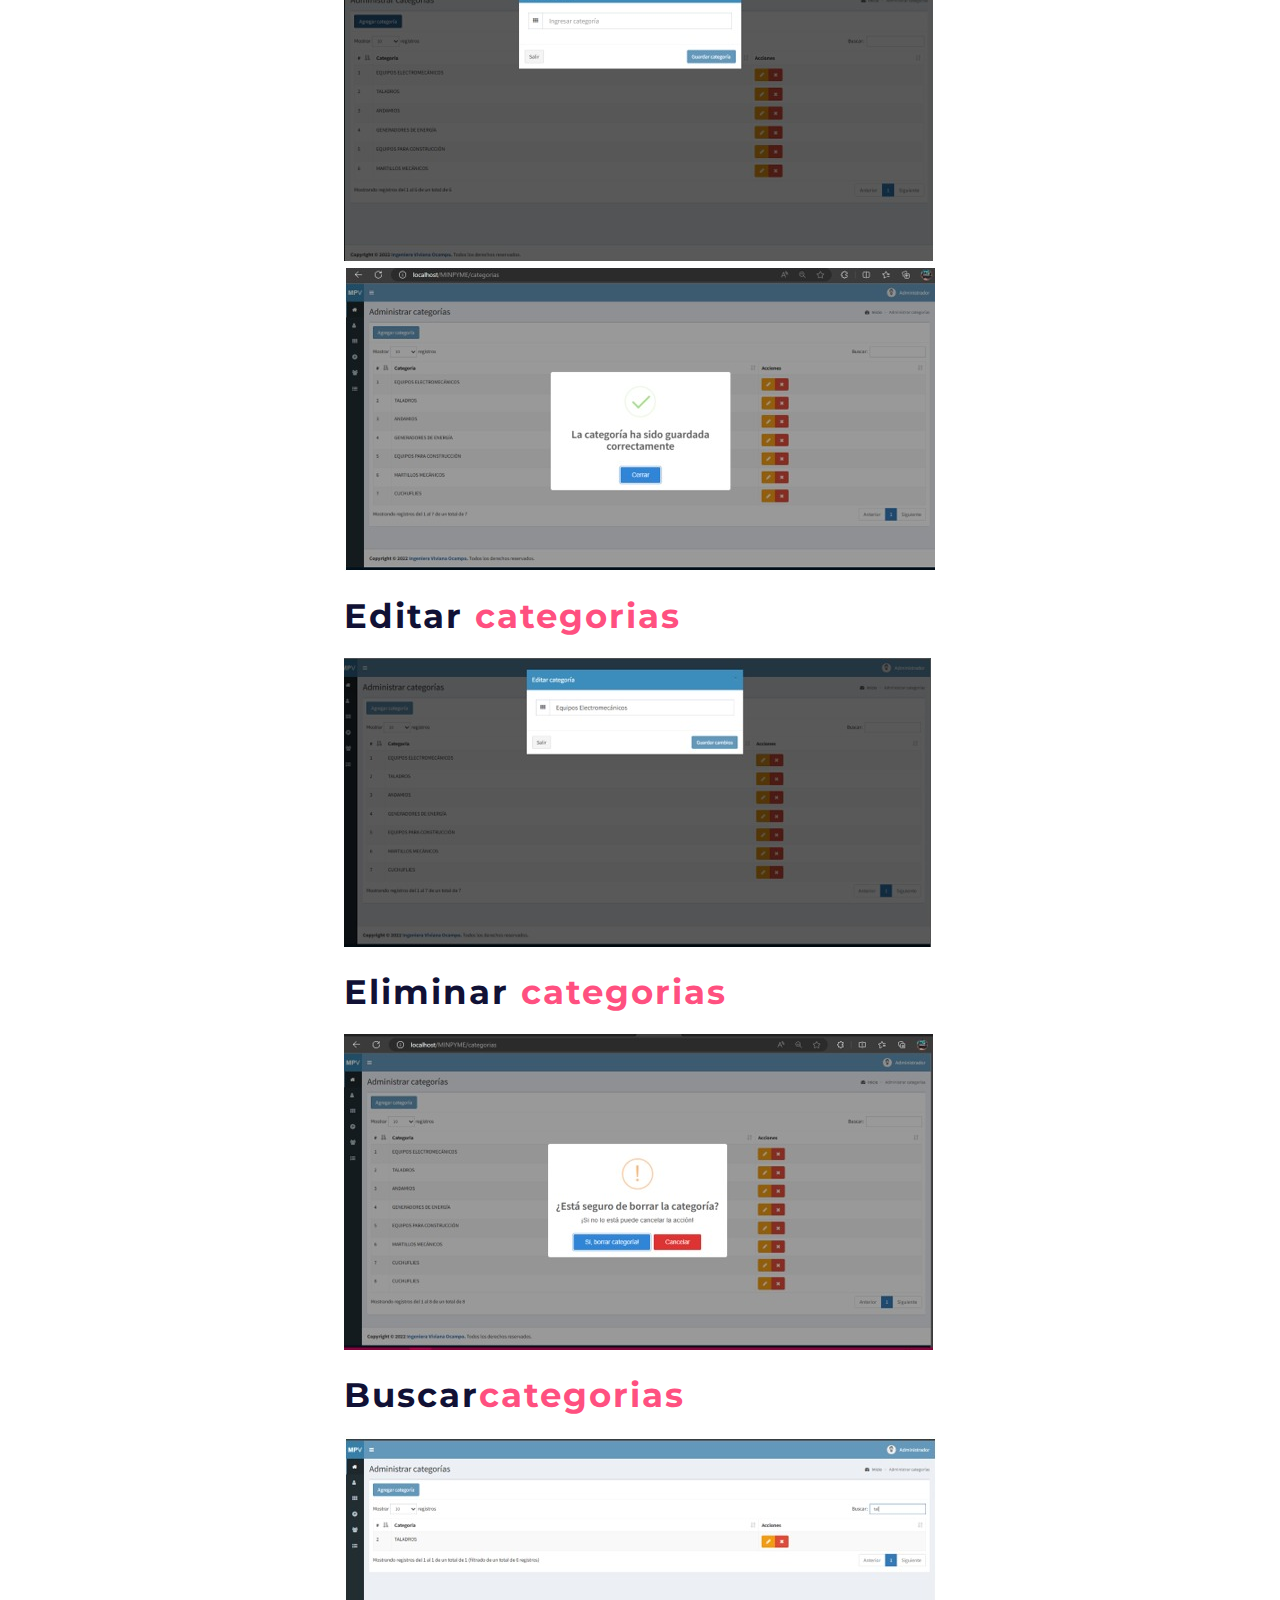
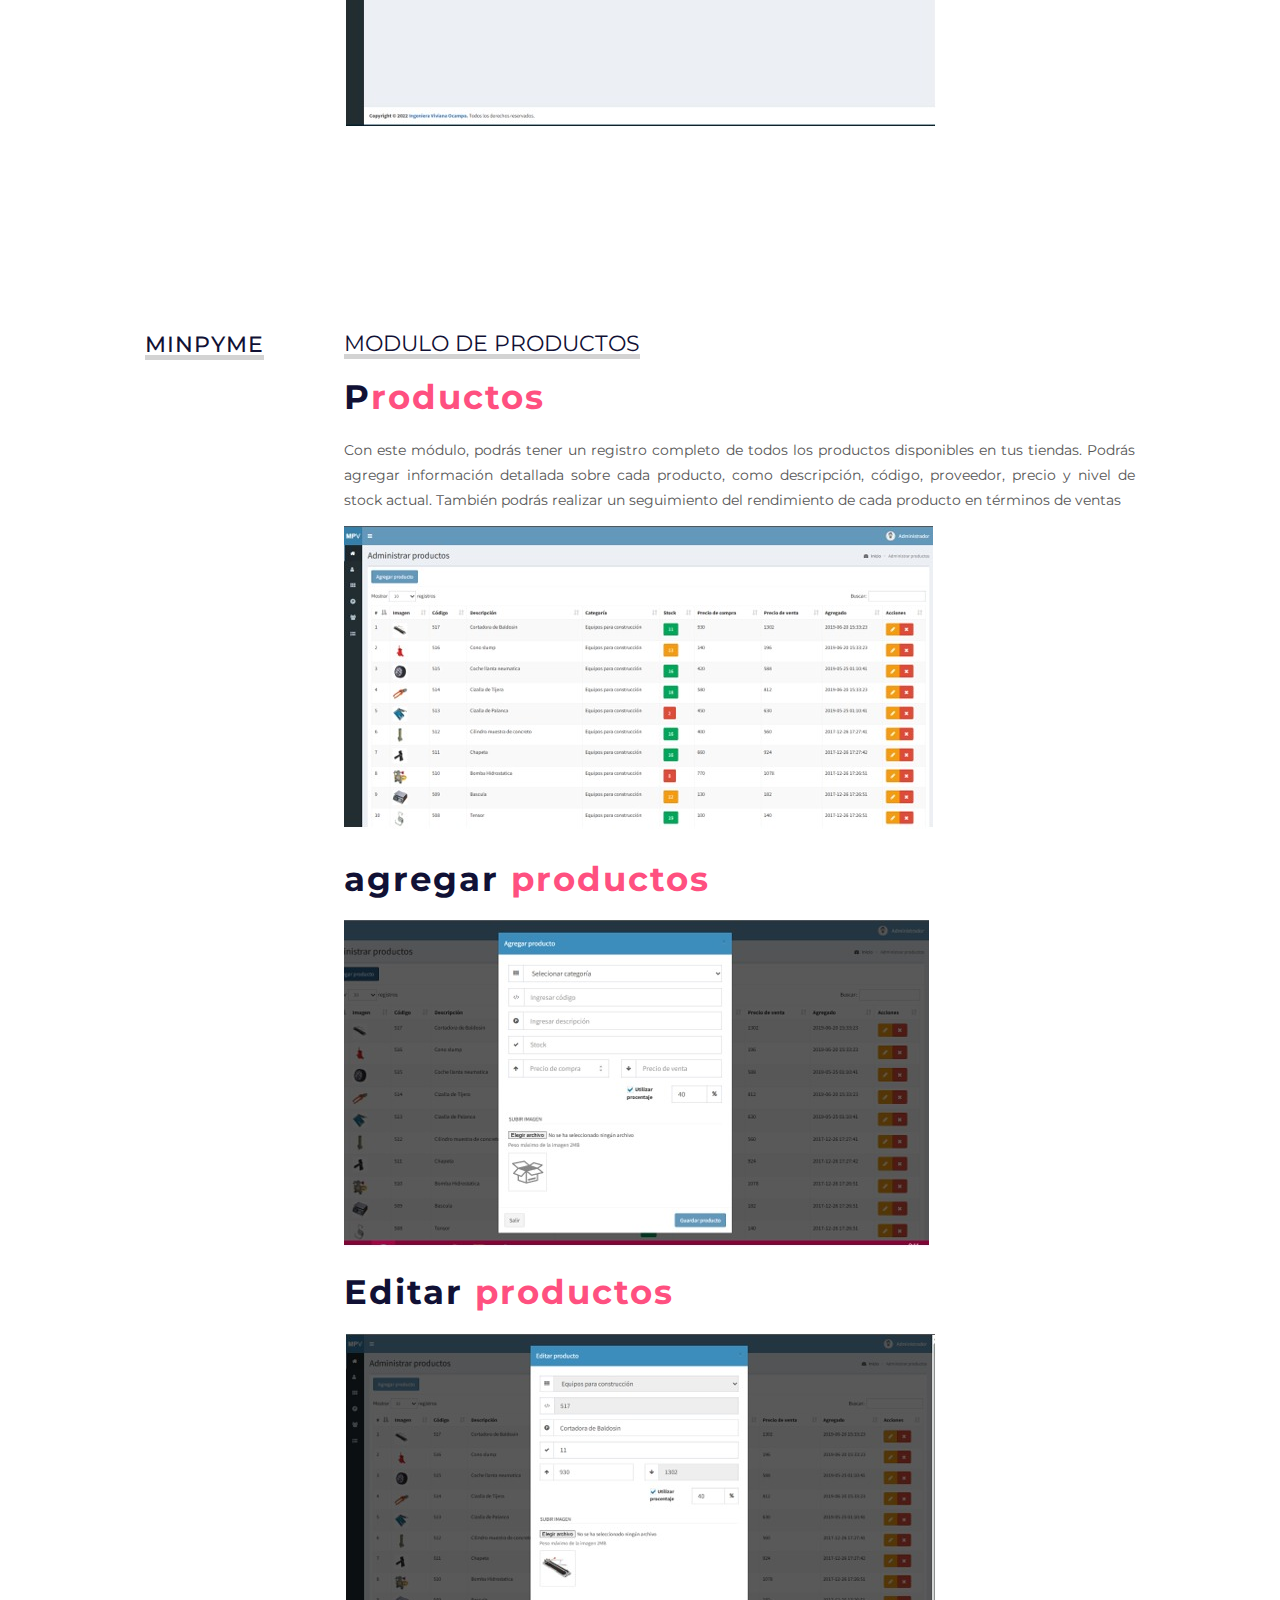
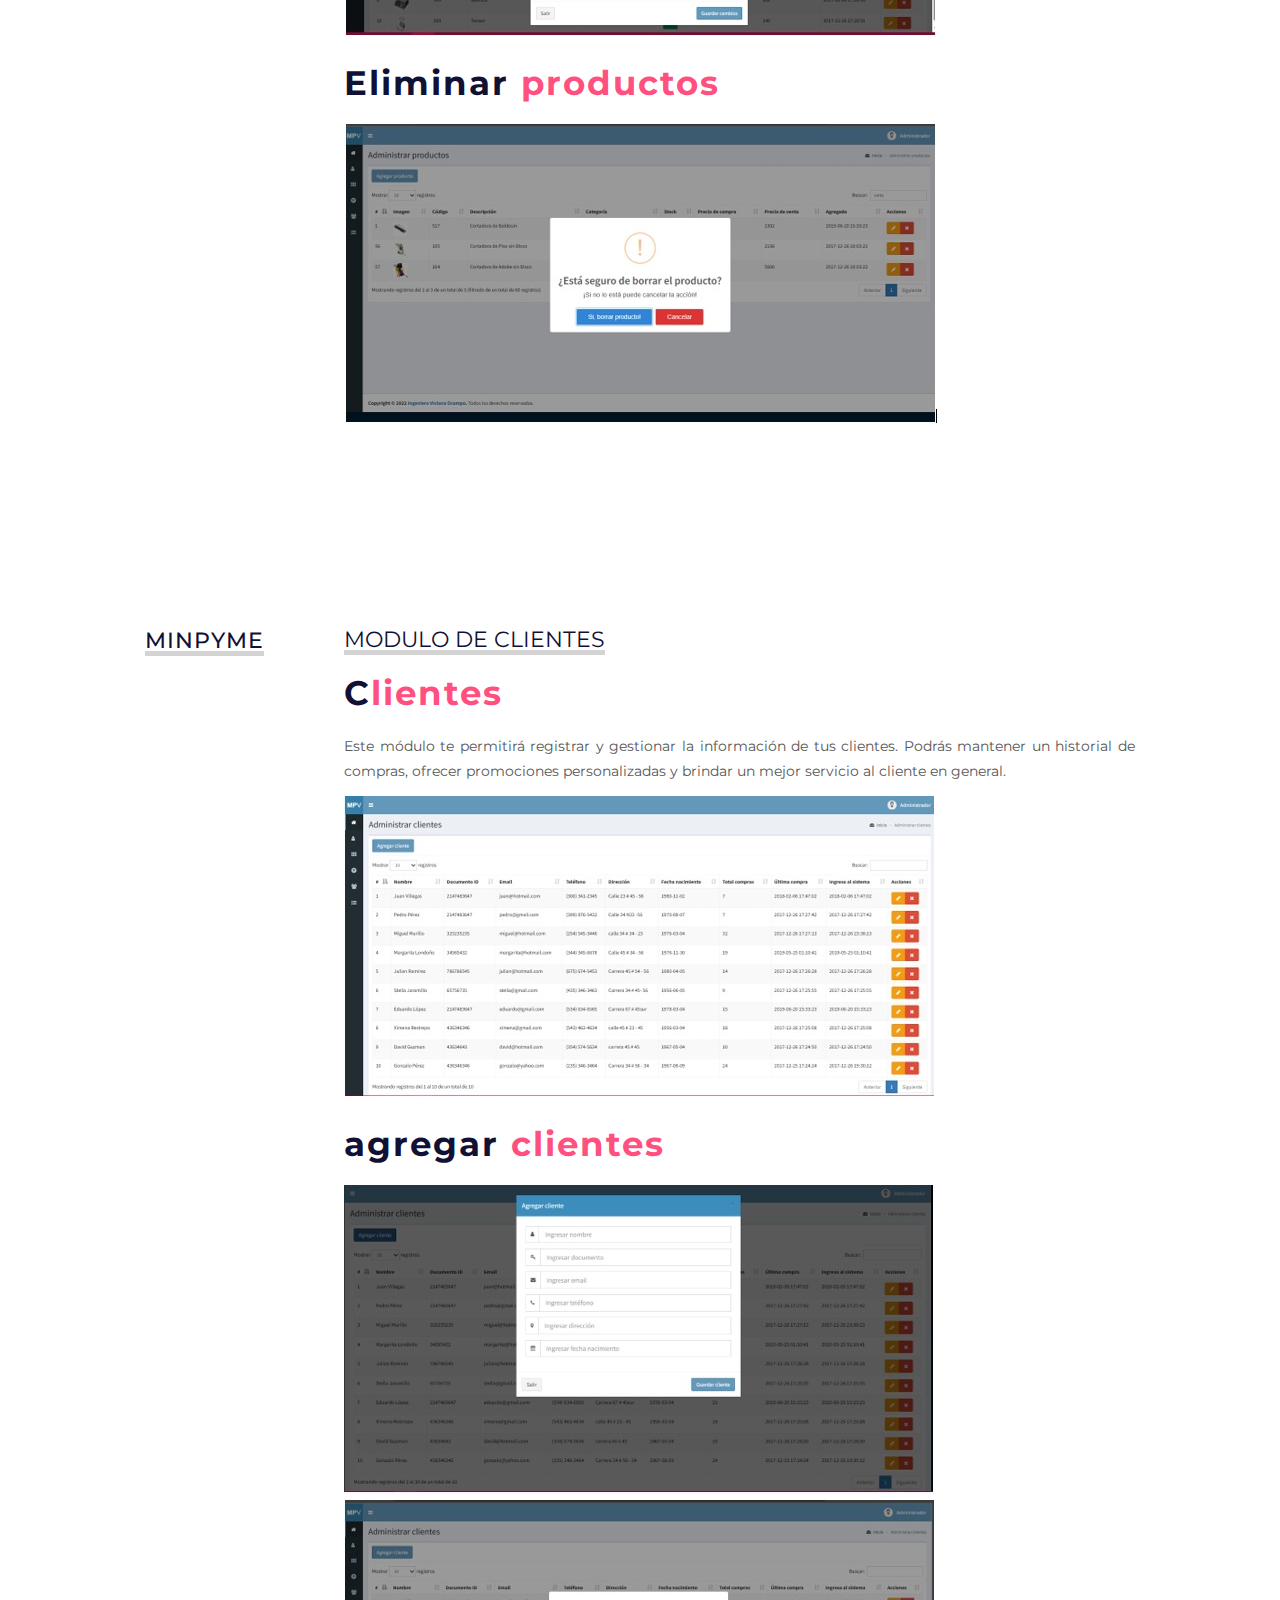
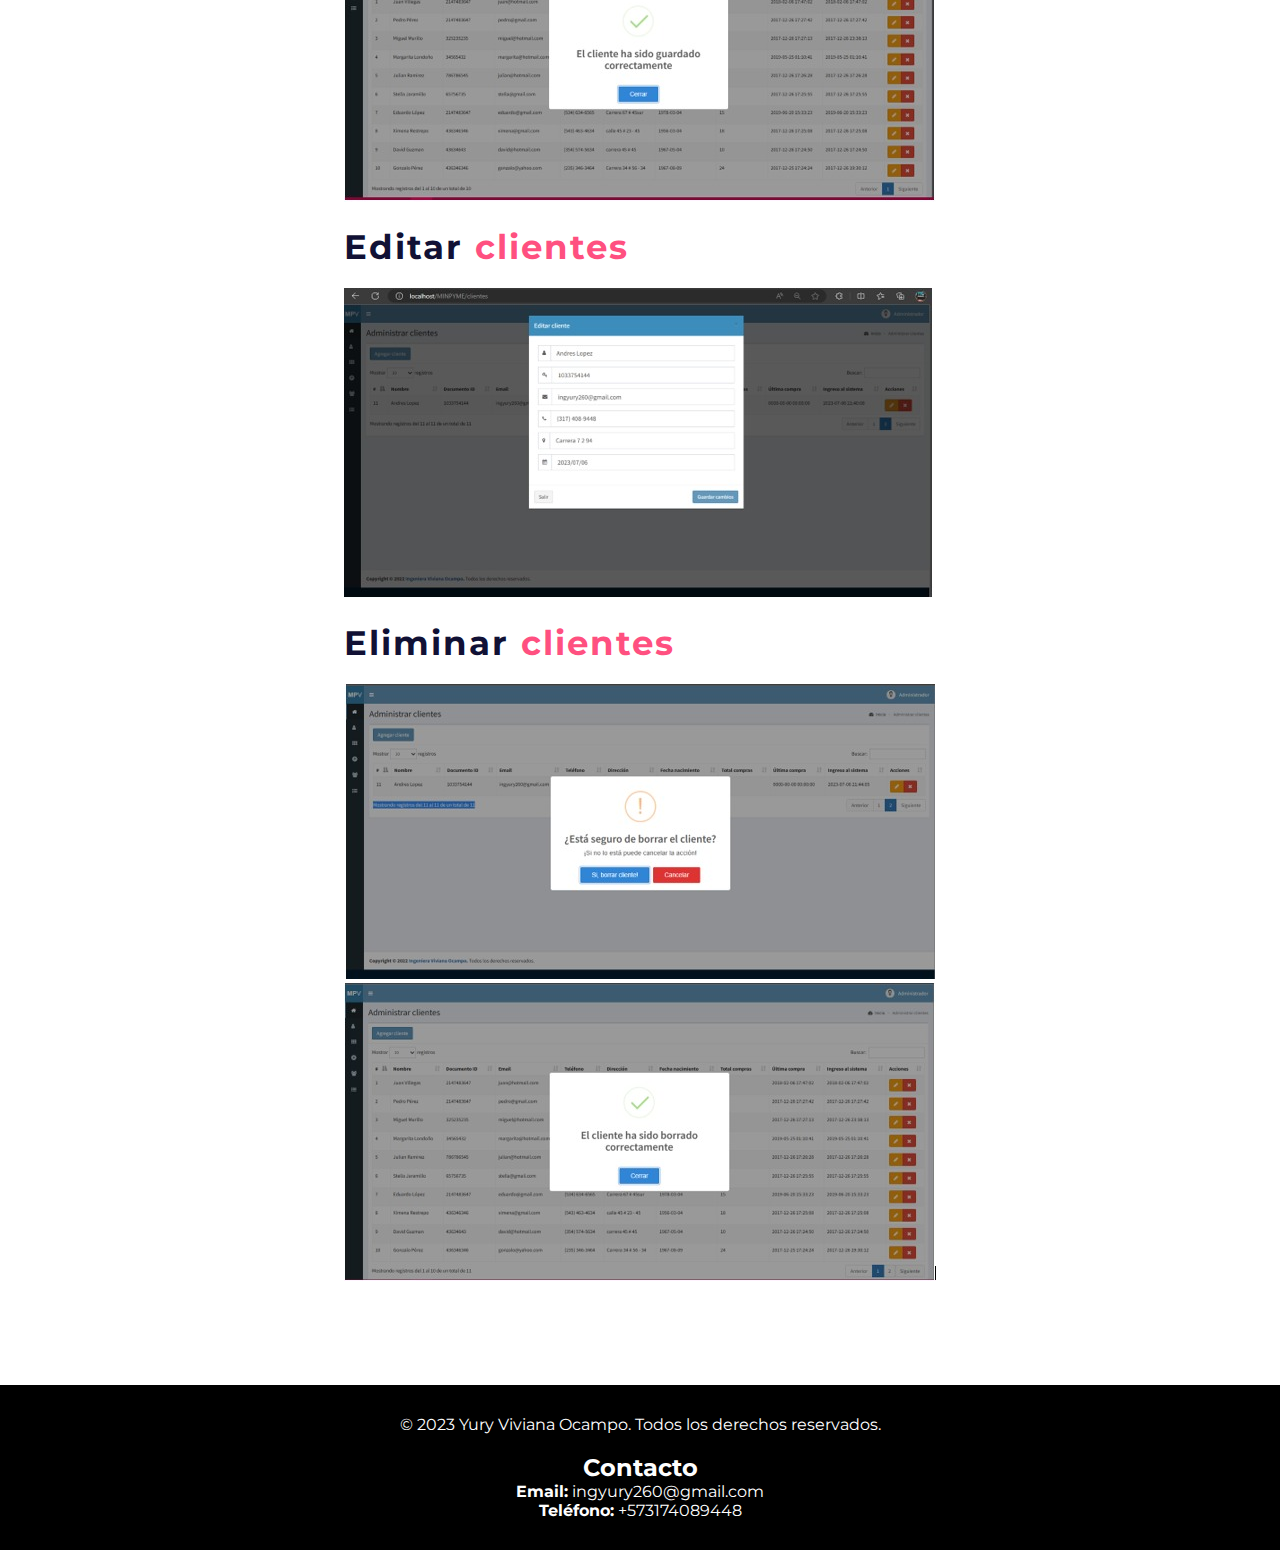
==== commit 0aa714af: "Update minpyme.html" ====
--- a/minpyme.html
+++ b/minpyme.html
@@ -190,7 +190,7 @@
         </div>
         <div class="sobremi">
             <p class="titulo-seccion">Modulo de clientes</p>
-            <h2>C<span>lientres</span></h2>
+            <h2>C<span>lientes</span></h2>
 
             <div>
                 <p class="justify-text">Este módulo te permitirá registrar y gestionar la información 
@@ -234,4 +234,4 @@
     <script src="script.js"></script>
 </body>
 
-</html>+</html>
